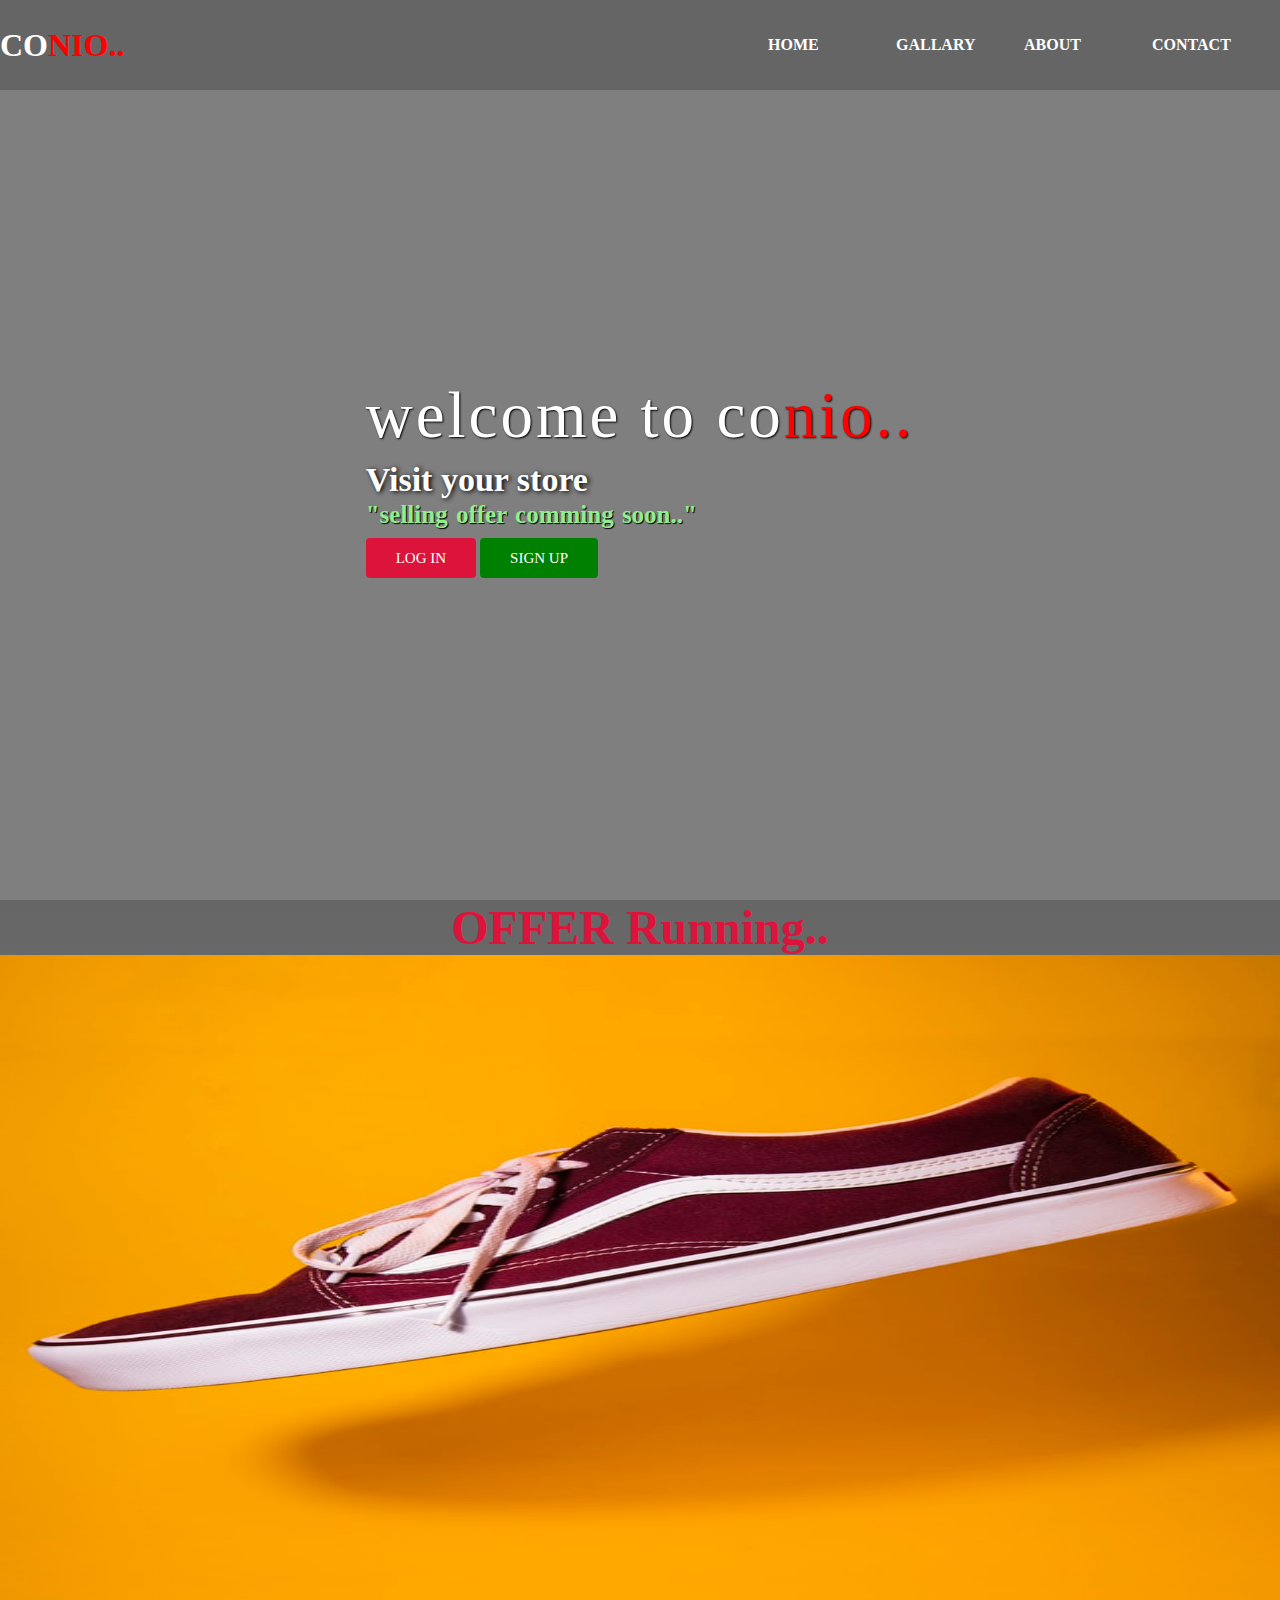
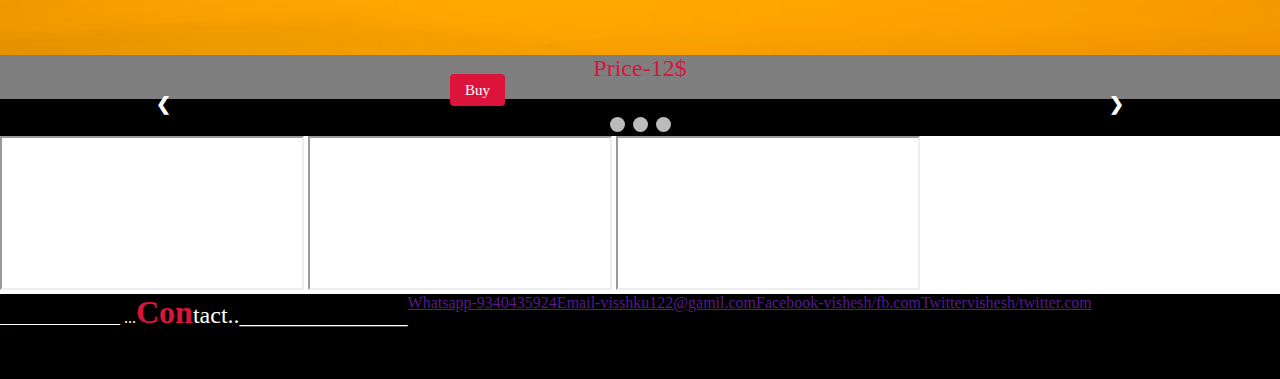
==== index.html @ 63cb94e8 "Update index.html" ====
<link href="shoes.css" type="text/css" rel="stylesheet">
<script src="shoes.js" type="text/javascript"></script>
<title> vishesh</title>
<!DOCTYPE html>
<html lang="en">
<head>

</head>
<body>
    <header>
        <nav>
            <div class="logo"><h1 class="logo" style="color: white;">co<span style="color: red;">nio..</span></h1></div>
            <div class="menu">
                <a href="./index.html">Home</a>
                <a href="./gallery.html">Gallary</a>
                <a href="./about.html">About</a>
                <a href="#">Contact</a>
            </div>
        </nav>
            <main>
                <section>
                    <h3>welcome to <span style="color: white;">co<span style="color: red;">nio..</span></span></h3>
                    <h1>Visit your store<span> </span> </h1>
                    <p>"selling offer comming soon.."</p>
                    <a href="./log.html" class="btn1">Log in</a>
                    <a href="./sign.html" class="btn2">Sign up</a>
                </section>
               
            </main>
    </header>
    <footer>
        <h2 id="heading" style="color: crimson; font-size: 3rem; text-align: center;">OFFER Running..</h2>
        <div class="mai">
            <img src="./img/shoes1.jpg">
            <p class="price" style="color: crimson; font-size: 1.5rem;text-align: center;">Price<span>-</span>12$</p>
                <www class="hw" style="margin-left: 450;">Buy</www>
                <p>  </p>

        </div>
        <!-- <iframe src="..//hh.html" class="frame1"> -->
            
        </iframe>
    </footer>
</body>
 <!-- Slideshow container -->
 <div class="org">
 <div class="slideshow-container">

    <!-- Full-width images with number and caption text -->
    <div class="mySlides fade">
      <div class="numbertext">1 / 3</div>
      <img src="./img/shoes5.jpg">
      <p class="price" style="color: crimson; font-size: 1.5rem;text-align: center;">Price<span>-</span>10$</p>
      <div class="text"><a href="#">Buy</a></div>
    </div>
  
    <div class="mySlides fade">
      <div class="numbertext">2 / 3</div>
      <img src="./img/shoes2.jpg">
      <p class="price" style="color: crimson; font-size: 1.5rem;text-align: center;">Price<span>-</span>10$</p>
      <div class="text"><a href="#">Buy</a></div>
    </div>
  
    <div class="mySlides fade">
      <div class="numbertext">3 / 3</div>
      <img src="./img/shoes3.jpg">
      <p class="price" style="color: crimson; font-size: 1.5rem;text-align: center;">Price<span>-</span>10$</p>
      <div class="text"><a href="#">Buy</a></div>
    </div>
  
    <!-- Next and previous buttons -->
    <a class="prev" onclick="plusSlides(-1)">&#10094;</a>
    <a class="next" onclick="plusSlides(1)">&#10095;</a>
  </div>
  <br>
  
  <!-- The dots/circles -->
  <div style="text-align:center">
    <span class="dot" onclick="currentSlide(1)"></span>
    <span class="dot" onclick="currentSlide(2)"></span>
    <span class="dot" onclick="currentSlide(3)"></span>
  </div>
 </div> 
 <div class="framwwork">
 <iframe src="" class="fr1">

 </iframe>
 <iframe src="" class="fr2">

 </iframe>
 <iframe src="" class="fr3">

 </iframe>
 
</div>
  <div class="hth">
<h style="color: white;"> _______________ ...<span style="color: crimson;font-size: 2rem;font-weight: bold;">Con</span><span style="font-size: 1.5rem;color: white;">tact..______________</span></h>
<a href="">Whatsapp-<span>9340435924</span></a>
<a href="">Email-<span>visshku122@gamil.com</span></a>
<a href="">Facebook-<span>vishesh/fb.com</span></a>
<a href="">Twitter<span>vishesh/twitter.com</span></a>
</div>
</html>
---- shoes.css ----
*{
    margin: 0; padding: 0; box-sizing: border-box;
}
header{
    width: 100%;
    height: 100vh;
    background-image: linear-gradient(rgba(0,0,0,0.5),rgba(0,0,0,0.5)), url("..//shoes6.jpg");                                                                 
    background-repeat: no-repeat;
    background-size: cover;
}
nav{
    width: 100%; height: 10vh;
    /* background: rgba(red, green, blue, alpha); */
    background: rgba(0,0,0,0.2);
    color: black;
    display: flex;
    justify-content: space-between;
    align-items: center;
    text-transform: uppercase;
}
.log{
    text-align: center;
    margin-left: 200px;
}
.menu{
    width: 40%;
    display: flex;
    justify-content: space-around;
}
.menu a{
    color: white;
    text-decoration: none;
    width: 25%;
    font-weight: bold;
}
.menu a:hover{
    color: red;

}
main{
    width: 100%;
    height: 85vh;
    display: flex;
    justify-content: center;
    align-items: center;
    color: white;
}
section{

}
section h3{
    font-size: 65px;
    font-weight: 200;
    letter-spacing: 3px;
    text-shadow: 1px 1px 2px black;

}
section h1{
    font-size: 34px;
    margin: 8px 0 2px 0;
    font-weight: 700;
    text-shadow: 2px 1px 5px black;
    
}
section p{
    margin-bottom: 20px;
    word-spacing: 2px;
    font-size: 25px;
    text-shadow: 1px 1px 1px black;
    color: lightgreen;
    font-weight: bold;
}
section a{
    padding: 12px 30px;
    outline: none;
    border-radius: 4px;
    text-transform: uppercase;
    font-size: 15px;
    font-weight: 500;
    text-decoration: 1px;
}
section .btn1{
    background: crimson;
    color: white;
}
section .btn1:hover{
    background: green;
    color: black;
}
section .btn2{
    background: green;
    color: white;
}
section .btn2:hover{
    background: crimson;
    color: black;
}
footer{
    background: linear-gradient(rgba(0,0,0,0.6),rgba(0,0,0,0.5)), url("..//pink.png"); 
    background-size: cover;
    margin-top: 0%;
}
/* .frame1{ */
    /* box-sizing: border-box;
    width: 40%;
    height: 30%;
} */
img{
    border: 1rem;
    display: flex;
    height: 700;
    width: 100%;
    margin-right: 400;
 margin-top: 0.4rem black;

}
.hw{
    padding: 8px 15px;
    outline: none;
    border-radius: 4px;
    font-size: 15px;
    font-weight: 500;
    text-decoration: 1px;
    background: crimson;
    color: white;
    text-align: center;
    justify-content: center;
}
/* fssdf */

* {box-sizing:border-box}

/* Slideshow container */
.slideshow-container {
  max-width: 1000px;
  position: relative;
  margin: auto;
}

/* Hide the images by default */
.mySlides {
  display: none;
}

/* Next & previous buttons */
.prev, .next {
  cursor: pointer;
  position: absolute;
  top: 50%;
  width: auto;
  margin-top: -22px;
  padding: 16px;
  color: white;
  font-weight: bold;
  font-size: 18px;
  transition: 0.6s ease;
  border-radius: 0 3px 3px 0;
  user-select: none;
}

/* Position the "next button" to the right */
.next {
  right: 0;
  border-radius: 3px 0 0 3px;
}

/* On hover, add a black background color with a little bit see-through */
.prev:hover, .next:hover {
  background-color: rgba(0,0,0,0.8);
}

/* Caption text */
.text {
  color: black;
  font-size: 30px;
  /* padding: 8px 12px; */
  background: crimson;
  justify-content: space-around;
  bottom: 8px;
  width: 100%;
  text-align: center;
  outline: none;
  text-decoration: none;
  border-radius: 4px;
  text-transform: uppercase;
  font-weight: 500;
  text-decoration: 1px;
}

/* Number text (1/3 etc) */
.numbertext {
  color: #f2f2f2;
  font-size: 12px;
  padding: 8px 12px;
  position: absolute;
  top: 0;
}

/* The dots/bullets/indicators */
.dot {
  cursor: pointer;
  height: 15px;
  width: 15px;
  margin: 0 2px;
  background-color: #bbb;
  border-radius: 50%;
  display: inline-block;
  transition: background-color 0.6s ease;
}

.active, .dot:hover {
  background-color: #717171;
}

/* Fading animation */
.fade {
  -webkit-animation-name: fade;
  -webkit-animation-duration: 1.5s;
  animation-name: fade;
  animation-duration: 1.5s;
}

@-webkit-keyframes fade {
  from {opacity: .4}
  to {opacity: 1}
}

@keyframes fade {
  from {opacity: .4}
  to {opacity: 1}
}
.org{
    background: black;
    size: cover;
}
.hth{
  background: black;
  display: flex;
  padding-bottom: 3rem;
}
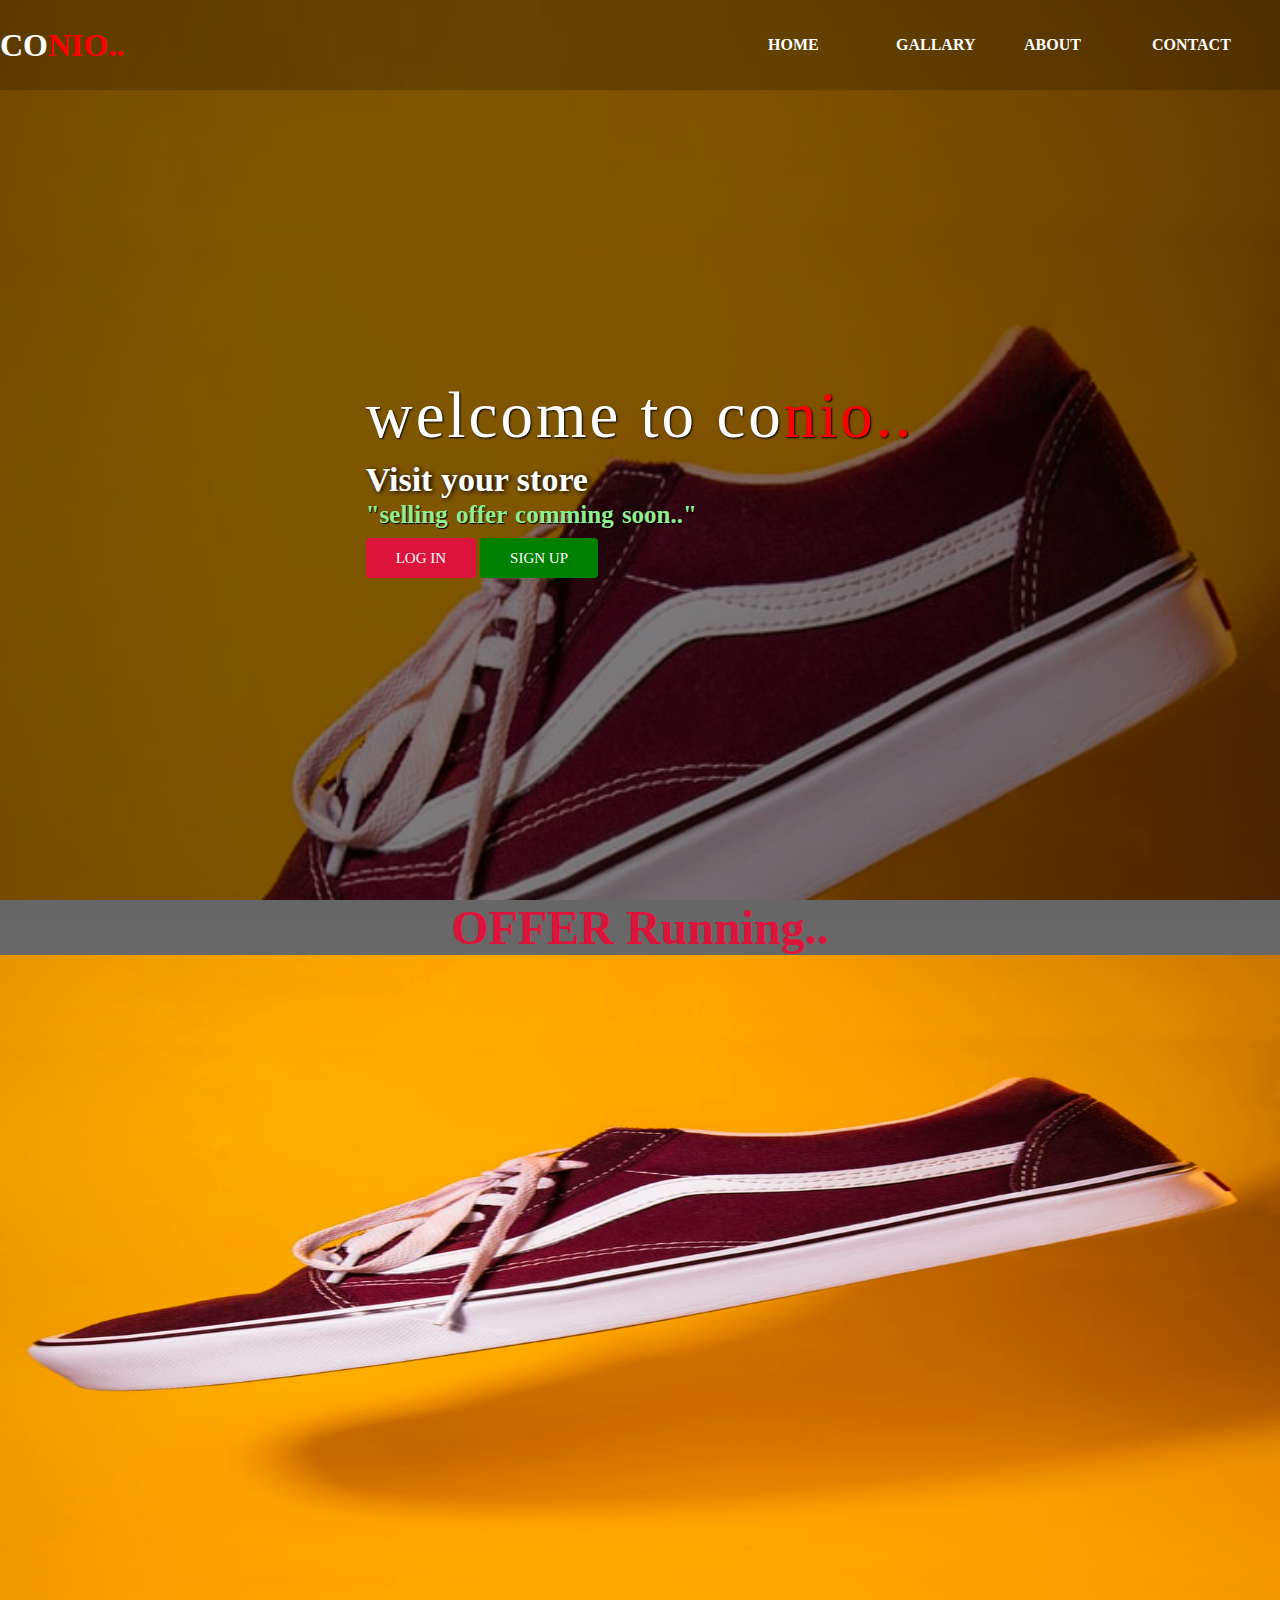
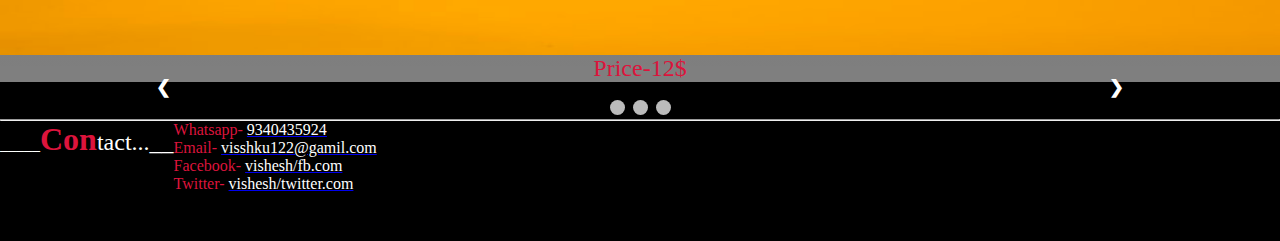
==== commit 6cc02038: "Update index.html" ====
--- a/index.html
+++ b/index.html
@@ -3,48 +3,52 @@
 <title> vishesh</title>
 <!DOCTYPE html>
 <html lang="en">
+
 <head>
 
 </head>
+
 <body>
-    <header>
-        <nav>
-            <div class="logo"><h1 class="logo" style="color: white;">co<span style="color: red;">nio..</span></h1></div>
-            <div class="menu">
-                <a href="./index.html">Home</a>
-                <a href="./gallery.html">Gallary</a>
-                <a href="./about.html">About</a>
-                <a href="#">Contact</a>
-            </div>
-        </nav>
-            <main>
-                <section>
-                    <h3>welcome to <span style="color: white;">co<span style="color: red;">nio..</span></span></h3>
-                    <h1>Visit your store<span> </span> </h1>
-                    <p>"selling offer comming soon.."</p>
-                    <a href="./log.html" class="btn1">Log in</a>
-                    <a href="./sign.html" class="btn2">Sign up</a>
-                </section>
-               
-            </main>
-    </header>
-    <footer>
-        <h2 id="heading" style="color: crimson; font-size: 3rem; text-align: center;">OFFER Running..</h2>
-        <div class="mai">
-            <img src="./img/shoes1.jpg">
-            <p class="price" style="color: crimson; font-size: 1.5rem;text-align: center;">Price<span>-</span>12$</p>
-                <www class="hw" style="margin-left: 450;">Buy</www>
-                <p>  </p>
+  <header>
+    <nav>
+      <div class="logo">
+        <h1 class="logo" style="color: white;">co<span style="color: red;">nio..</span></h1>
+      </div>
+      <div class="menu">
+        <a href="./index.html">Home</a>
+        <a href="./gallery.html">Gallary</a>
+        <a href="./about.html">About</a>
+        <a href="./contact.html">Contact</a>
+      </div>
+    </nav>
+    <main>
+      <section>
+        <h3>welcome to <span style="color: white;">co<span style="color: red;">nio..</span></span></h3>
+        <h1>Visit your store<span> </span> </h1>
+        <p>"selling offer comming soon.."</p>
+        <a href="./log.html" class="btn1">Log in</a>
+        <a href="./sign.html" class="btn2">Sign up</a>
+      </section>
 
-        </div>
-        <!-- <iframe src="..//hh.html" class="frame1"> -->
-            
-        </iframe>
-    </footer>
+    </main>
+  </header>
+  <footer>
+    <h2 id="heading" style="color: crimson; font-size: 3rem; text-align: center;">OFFER Running..</h2>
+    <div class="mai">
+      <img src="./img/shoes1.jpg">
+      <p class="price" style="color: crimson; font-size: 1.5rem;text-align: center;">Price<span>-</span>12$</p>
+      <!-- <www class="hw" style="margin-left: 450;">Buy</www> -->
+      <p> </p>
+
+    </div>
+    <!-- <iframe src="..//hh.html" class="frame1"> -->
+
+    </iframe>
+  </footer>
 </body>
- <!-- Slideshow container -->
- <div class="org">
- <div class="slideshow-container">
+<!-- Slideshow container -->
+<div class="org">
+  <div class="slideshow-container">
 
     <!-- Full-width images with number and caption text -->
     <div class="mySlides fade">
@@ -53,51 +57,58 @@
       <p class="price" style="color: crimson; font-size: 1.5rem;text-align: center;">Price<span>-</span>10$</p>
       <div class="text"><a href="#">Buy</a></div>
     </div>
-  
+
     <div class="mySlides fade">
       <div class="numbertext">2 / 3</div>
       <img src="./img/shoes2.jpg">
       <p class="price" style="color: crimson; font-size: 1.5rem;text-align: center;">Price<span>-</span>10$</p>
       <div class="text"><a href="#">Buy</a></div>
     </div>
-  
+
     <div class="mySlides fade">
       <div class="numbertext">3 / 3</div>
       <img src="./img/shoes3.jpg">
       <p class="price" style="color: crimson; font-size: 1.5rem;text-align: center;">Price<span>-</span>10$</p>
       <div class="text"><a href="#">Buy</a></div>
     </div>
-  
+
     <!-- Next and previous buttons -->
     <a class="prev" onclick="plusSlides(-1)">&#10094;</a>
     <a class="next" onclick="plusSlides(1)">&#10095;</a>
   </div>
   <br>
-  
+
   <!-- The dots/circles -->
   <div style="text-align:center">
     <span class="dot" onclick="currentSlide(1)"></span>
     <span class="dot" onclick="currentSlide(2)"></span>
     <span class="dot" onclick="currentSlide(3)"></span>
   </div>
- </div> 
- <div class="framwwork">
- <iframe src="" class="fr1">
+</div>
+<!-- <div class="framwwork">
+  <iframe src="" class="fr1">
 
- </iframe>
- <iframe src="" class="fr2">
+  </iframe>
+  <iframe src="" class="fr2">
 
- </iframe>
- <iframe src="" class="fr3">
+  </iframe>
+  <iframe src="" class="fr3">
 
- </iframe>
- 
+  </iframe> -->
+
 </div>
-  <div class="hth">
-<h style="color: white;"> _______________ ...<span style="color: crimson;font-size: 2rem;font-weight: bold;">Con</span><span style="font-size: 1.5rem;color: white;">tact..______________</span></h>
-<a href="">Whatsapp-<span>9340435924</span></a>
-<a href="">Email-<span>visshku122@gamil.com</span></a>
-<a href="">Facebook-<span>vishesh/fb.com</span></a>
-<a href="">Twitter<span>vishesh/twitter.com</span></a>
+<hr>
+<div class="hth">
+  <h style="color: white;">_____<span style="color: crimson;font-size: 2rem;font-weight: bold;">Con</span><span
+      style="font-size: 1.5rem;color: white;">tact...__</span></h>
+  <div class="hth2">
+    <p style="color: crimson;">Whatsapp- <a
+        href="https://api.whatsapp.com/send?phone=919340435924text=welcome%20to%20my%20what"><span
+          style="color: white;">9340435924</span></a>
+    <p style="color: crimson;">Email- <a href="https://mail.google.com/mail/?view=cm&fs=1&tf=1&to=&su=Your+Subject+here&body='+msgbody+'&ui=2&tf=1&pli=1"><span style="color: white;">visshku122@gamil.com</span></a></p>
+    <p style="color: crimson;">Facebook- <a href="https://www.facebook.com/"><span style="color: white;">vishesh/fb.com</span></a></p>
+    <p style="color: crimson;">Twitter- <a href="https://twitter.com/?lang=en"><span style="color: white;">vishesh/twitter.com</span></a></p>
+  </div>
 </div>
+
 </html>
--- a/shoes.css
+++ b/shoes.css
@@ -4,7 +4,7 @@
 header{
     width: 100%;
     height: 100vh;
-    background-image: linear-gradient(rgba(0,0,0,0.5),rgba(0,0,0,0.5)), url("..//shoes6.jpg");                                                                 
+    background-image: linear-gradient(rgba(0,0,0,0.5),rgba(0,0,0,0.5)), url("..//img/shoes1.jpg");                                                                 
     background-repeat: no-repeat;
     background-size: cover;
 }
@@ -237,4 +237,4 @@
   background: black;
   display: flex;
   padding-bottom: 3rem;
-}+}
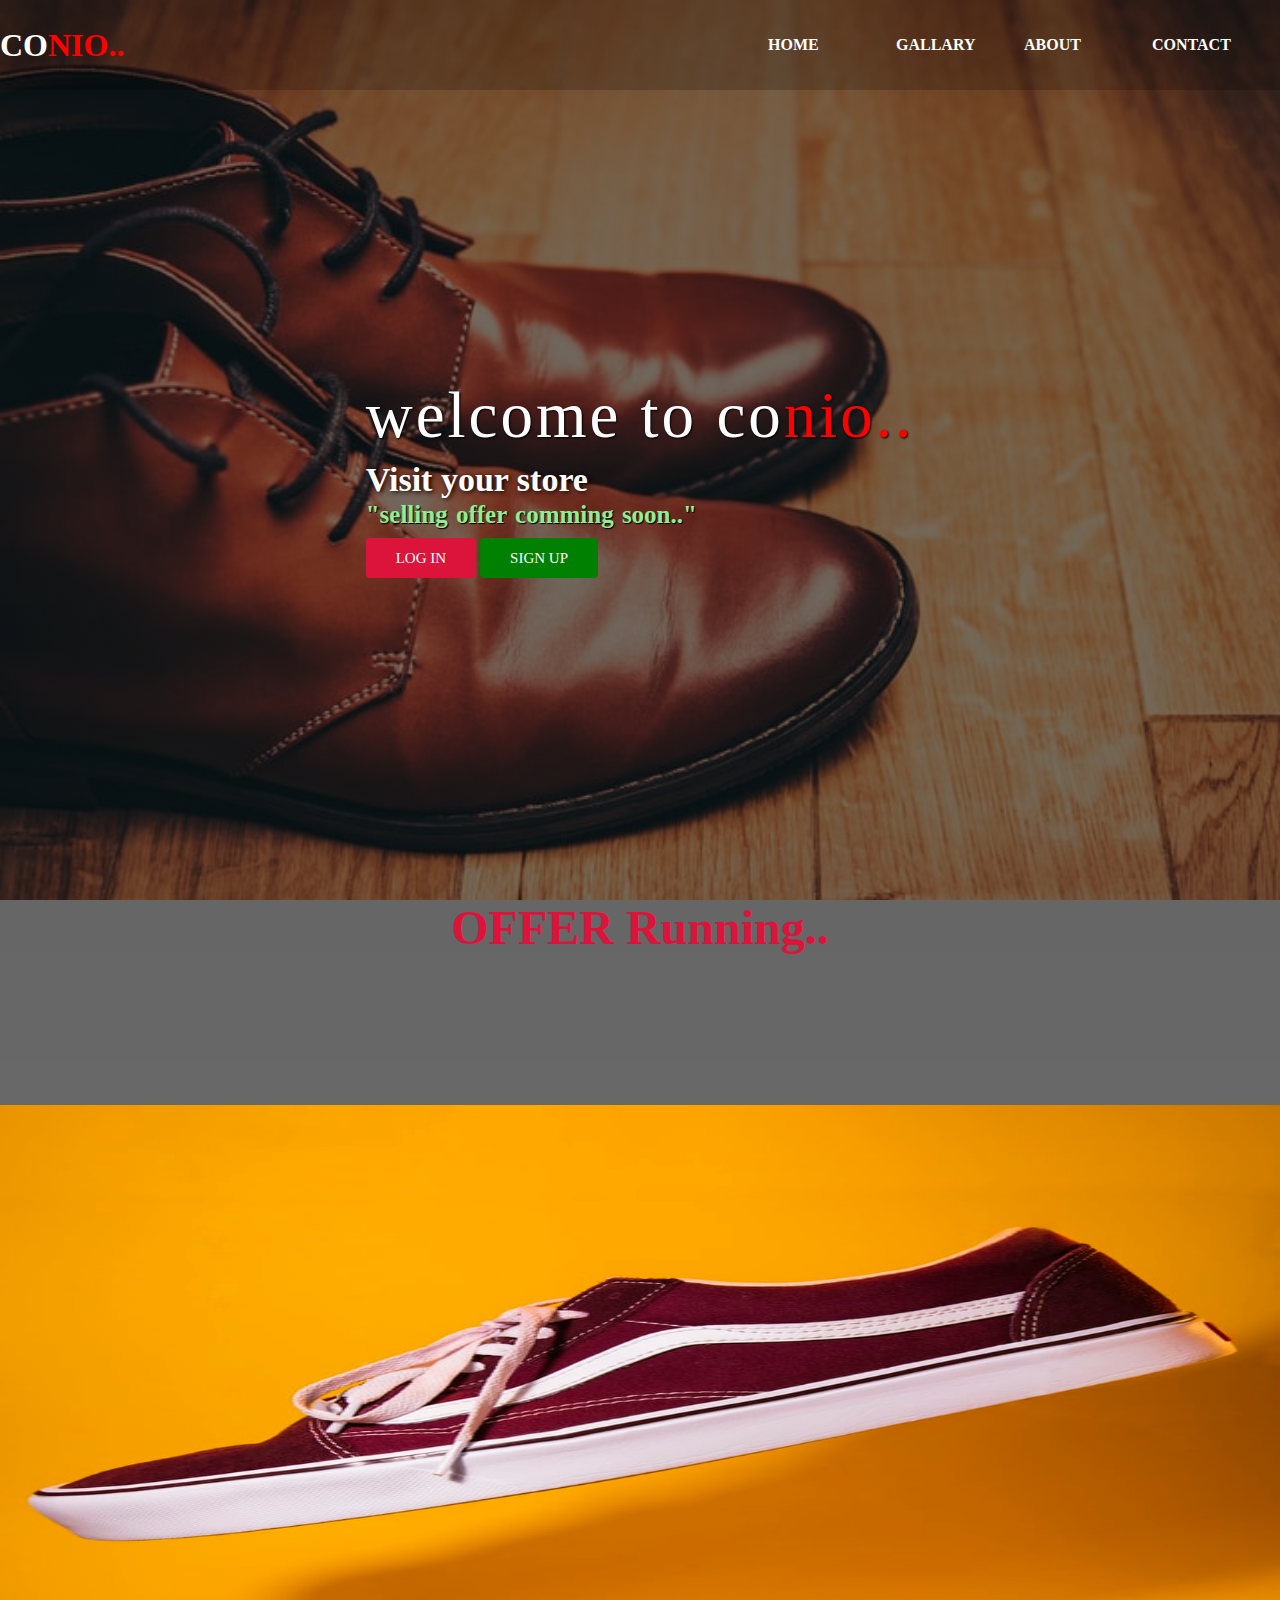
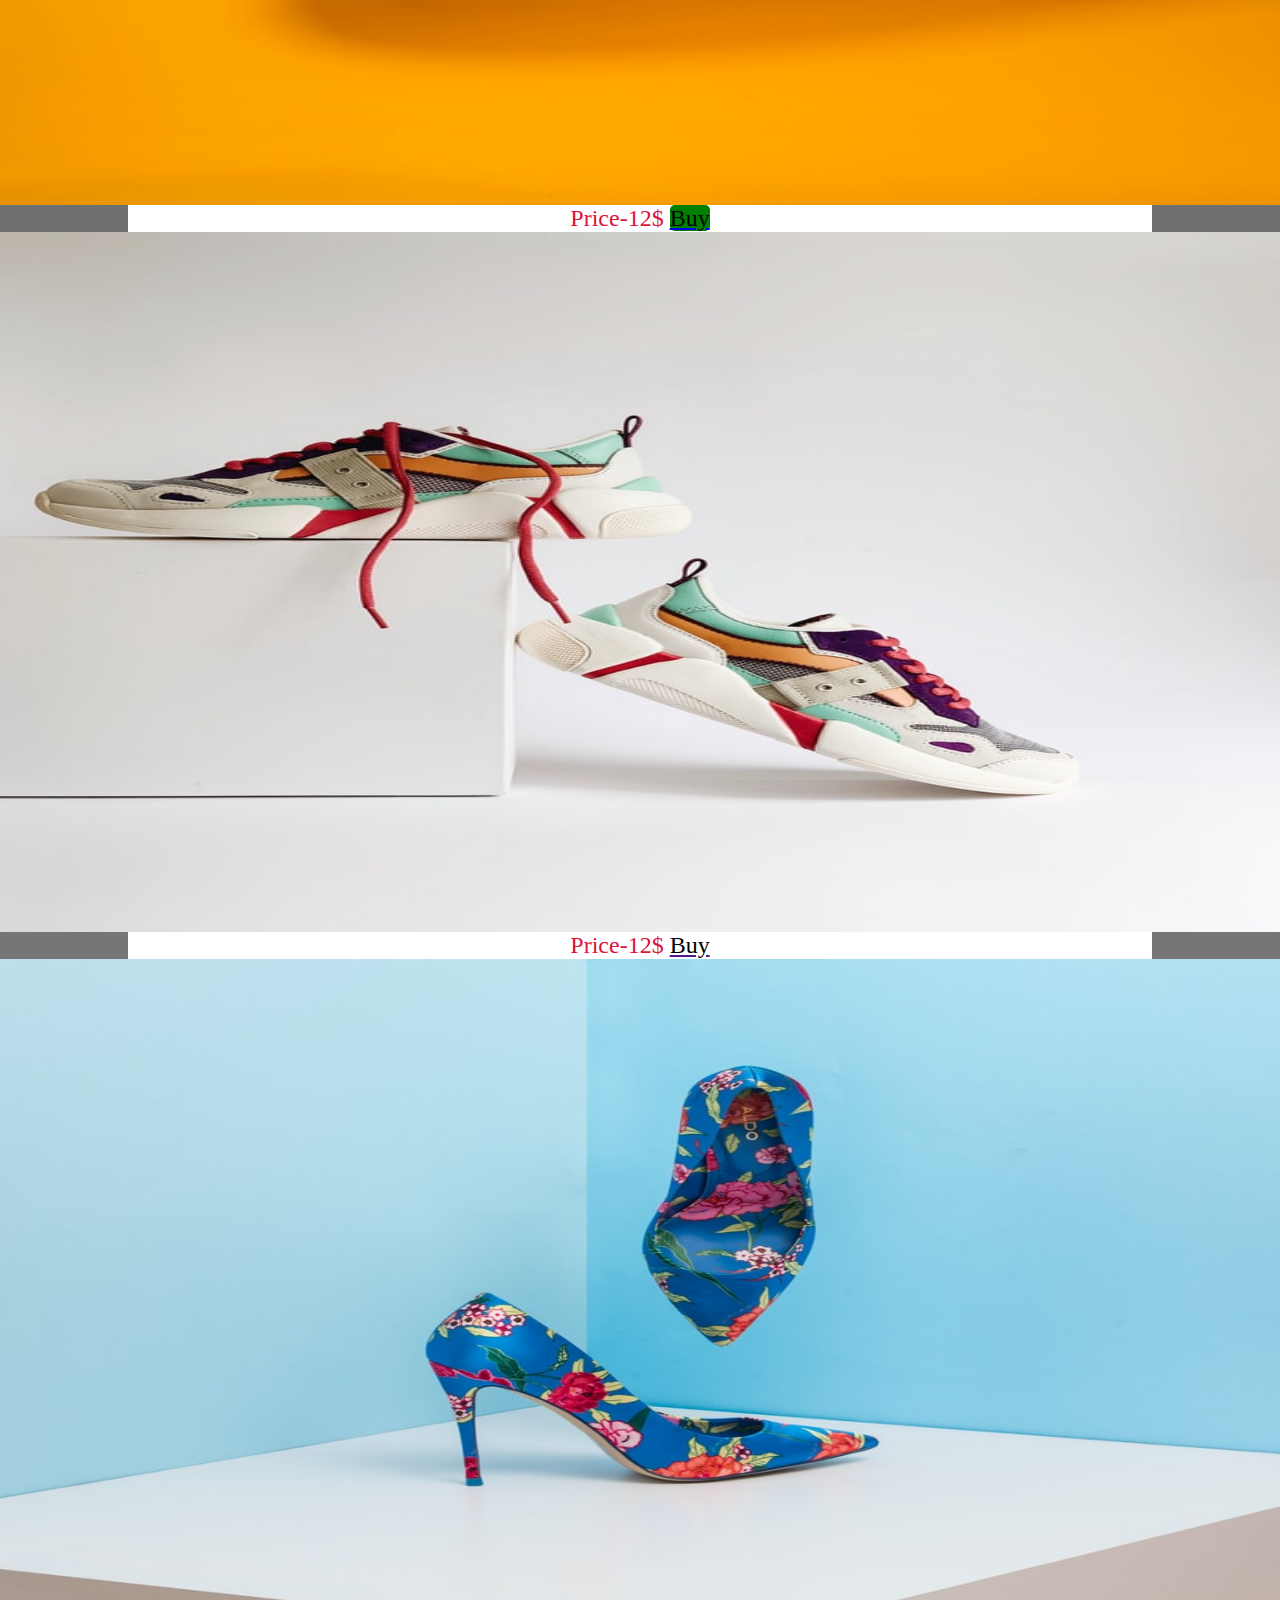
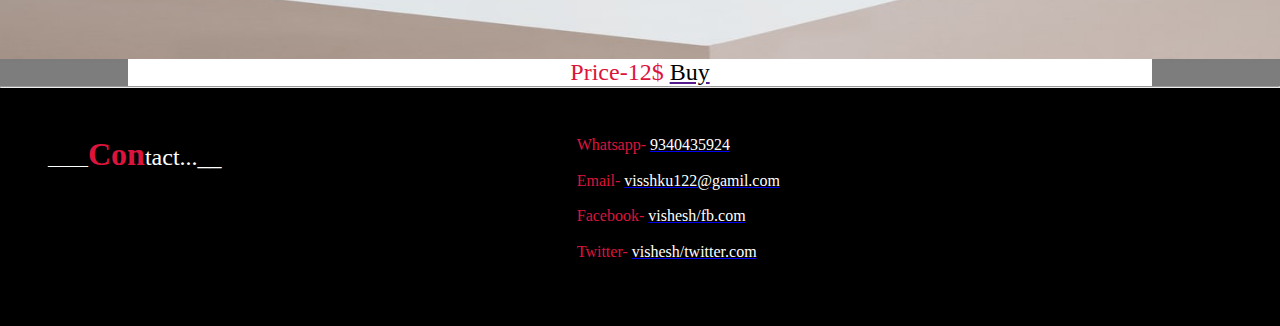
==== commit e4f55bdb: "Update index.html" ====
--- a/index.html
+++ b/index.html
@@ -32,26 +32,85 @@
 
     </main>
   </header>
+  <!--                 dsdsdsdffsfsffsds     -->
+
+  <!-- <div class="org">
+    <div class="slideshow-container" style="width: 100%;">
+   -->
+  <!-- Full-width images with number and caption text -->
+  <!-- <div class="mySlides fade1">
+        <div class="numbertext" style="width: 100%;">1 / 3</div>
+        <img src="./img/shoe8.jpg">
+        <p class="price" style="color: crimson; font-size: 1.5rem;text-align: center;">Price<span>-</span>10$</p>
+        <div class="text"><a href="#">Buy</a></div>
+      </div>
+  
+      <div class="mySlides fade1">
+        <div class="numbertext">2 / 3</div>
+        <img src="./img/shoes7.jpg">
+        <p class="price" style="color: crimson; font-size: 1.5rem;text-align: center;">Price<span>-</span>10$</p>
+        <div class="text"><a href="#">Buy</a></div>
+      </div>
+  
+      <div class="mySlides fade1">
+        <div class="numbertext">3 / 3</div>
+        <img src="./img/shoes9.jpg">
+        <p class="price" style="color: crimson; font-size: 1.5rem;text-align: center;">Price<span>-</span>10$</p>
+        <div class="text"><a href="#">Buy</a></div>
+      </div> -->
+
+  <!-- Next and previous buttons -->
+  <!-- <a class="prev" onclick="plusSlides(-1)">&#10094;</a>
+      <a class="next" onclick="plusSlides(1)">&#10095;</a>
+    </div>
+    <br> -->
+
+  <!-- The dots/circles -->
+  <!-- <div style="text-align:center">
+      <span class="dot1" onclick="currentSlide(1)"></span>
+      <span class="dot1" onclick="currentSlide(2)"></span>
+      <span class="dot1" onclick="currentSlide(3)"></span>
+    </div>
+  </div> -->
+  <!--              dfsfsdfsfsffsdfsdfsdfsdfsdfsd -->
   <footer>
     <h2 id="heading" style="color: crimson; font-size: 3rem; text-align: center;">OFFER Running..</h2>
+    <video muted autoplay>
+      <source src="./img//Purple.mp4"></video>
     <div class="mai">
       <img src="./img/shoes1.jpg">
-      <p class="price" style="color: crimson; font-size: 1.5rem;text-align: center;">Price<span>-</span>12$</p>
+      <p class="price" style="color: crimson; font-size: 1.5rem;text-align: center;background: white;margin-left: 10%;margin-right: 10%;">Price<span>-</span>12$ <a
+          href="#"><span style="color: black;background: green;border-radius: 0.3rem;">Buy</span></a></p>
+
+    </div>
+    <div class="mai">
+      <img src="./img/shoes2.jpg">
+      <p class="price" style="color: crimson; font-size: 1.5rem;text-align: center;background: white;margin-left: 10%;margin-right: 10%;">Price<span>-</span>12$ <a
+          href=""><span style="color: black;">Buy</span></a></p>
+
+    </div>
+    <div class="mai">
+      <img src="./img/shoes3.jpg">
+      <p class="price" style="color: crimson; font-size: 1.5rem;text-align: center;margin-left: 10%;margin-right: 10%;background: white;">
+        Price<span>-</span>12$ <a href=""><span style="color: black;border-radius: 0.3rem;text-decoration: none;">Buy</span></a></p>
+
+       
       <!-- <www class="hw" style="margin-left: 450;">Buy</www> -->
       <p> </p>
 
     </div>
+    
     <!-- <iframe src="..//hh.html" class="frame1"> -->
 
-    </iframe>
+    <!-- </iframe>
   </footer>
-</body>
+</body> -->
 <!-- Slideshow container -->
-<div class="org">
-  <div class="slideshow-container">
+<!-- <div class="org">
+  <div class="slideshow-container"> -->
 
     <!-- Full-width images with number and caption text -->
-    <div class="mySlides fade">
+    <!-- <div class="mySlides fade">
       <div class="numbertext">1 / 3</div>
       <img src="./img/shoes5.jpg">
       <p class="price" style="color: crimson; font-size: 1.5rem;text-align: center;">Price<span>-</span>10$</p>
@@ -73,19 +132,19 @@
     </div>
 
     <!-- Next and previous buttons -->
-    <a class="prev" onclick="plusSlides(-1)">&#10094;</a>
+    <!-- <a class="prev" onclick="plusSlides(-1)">&#10094;</a>
     <a class="next" onclick="plusSlides(1)">&#10095;</a>
   </div>
   <br>
 
   <!-- The dots/circles -->
-  <div style="text-align:center">
+    <!-- <div style="text-align:center">
     <span class="dot" onclick="currentSlide(1)"></span>
     <span class="dot" onclick="currentSlide(2)"></span>
     <span class="dot" onclick="currentSlide(3)"></span>
   </div>
-</div>
-<!-- <div class="framwwork">
+</div> -->
+    <!-- <div class="framwwork">
   <iframe src="" class="fr1">
 
   </iframe>
@@ -96,19 +155,24 @@
 
   </iframe> -->
 
-</div>
-<hr>
-<div class="hth">
-  <h style="color: white;">_____<span style="color: crimson;font-size: 2rem;font-weight: bold;">Con</span><span
-      style="font-size: 1.5rem;color: white;">tact...__</span></h>
-  <div class="hth2">
-    <p style="color: crimson;">Whatsapp- <a
-        href="https://api.whatsapp.com/send?phone=919340435924text=welcome%20to%20my%20what"><span
-          style="color: white;">9340435924</span></a>
-    <p style="color: crimson;">Email- <a href="https://mail.google.com/mail/?view=cm&fs=1&tf=1&to=&su=Your+Subject+here&body='+msgbody+'&ui=2&tf=1&pli=1"><span style="color: white;">visshku122@gamil.com</span></a></p>
-    <p style="color: crimson;">Facebook- <a href="https://www.facebook.com/"><span style="color: white;">vishesh/fb.com</span></a></p>
-    <p style="color: crimson;">Twitter- <a href="https://twitter.com/?lang=en"><span style="color: white;">vishesh/twitter.com</span></a></p>
   </div>
-</div>
+  <hr>
+  <div class="hth">
+    <h style="color: white;">_____<span style="color: crimson;font-size: 2rem;font-weight: bold;">Con</span><span
+        style="font-size: 1.5rem;color: white;">tact...__</span></h>
+    <div class="hth2">
+      <p style="color: crimson;">Whatsapp- <a
+          href="https://api.whatsapp.com/send?phone=919340435924text=welcome%20to%20my%20what"><span
+            style="color: white;">9340435924</span></a>
+      <p style="color: crimson;">Email- <a
+          href="https://mail.google.com/mail/?view=cm&fs=1&tf=1&to=&su=Your+Subject+here&body='+msgbody+'&ui=2&tf=1&pli=1"><span
+            style="color: white;">visshku122@gamil.com</span></a></p>
+      <p style="color: crimson;">Facebook- <a href="https://www.facebook.com/"><span
+            style="color: white;">vishesh/fb.com</span></a></p>
+      <p style="color: crimson;">Twitter- <a href="https://twitter.com/?lang=en"><span
+            style="color: white;">vishesh/twitter.com</span></a></p>
+    </div>
+    
+  </div>
 
 </html>
--- a/shoes.css
+++ b/shoes.css
@@ -4,7 +4,7 @@
 header{
     width: 100%;
     height: 100vh;
-    background-image: linear-gradient(rgba(0,0,0,0.5),rgba(0,0,0,0.5)), url("..//img/shoes1.jpg");                                                                 
+    background-image: linear-gradient(rgba(0,0,0,0.5),rgba(0,0,0,0.5)), url("./img/shoes6.jpg");                                                                 
     background-repeat: no-repeat;
     background-size: cover;
 }
@@ -96,7 +96,7 @@
     color: black;
 }
 footer{
-    background: linear-gradient(rgba(0,0,0,0.6),rgba(0,0,0,0.5)), url("..//pink.png"); 
+    background: linear-gradient(rgba(0,0,0,0.6),rgba(0,0,0,0.5)), url("..//img/pink.png"); 
     background-size: cover;
     margin-top: 0%;
 }
@@ -236,5 +236,12 @@
 .hth{
   background: black;
   display: flex;
-  padding-bottom: 3rem;
-}
+  padding: 3rem;
+}
+.hth2{
+  margin-left: 30%;
+}
+.hth2 p{
+  padding-bottom: 0.3rem;
+  margin-bottom: 0.8rem;
+}
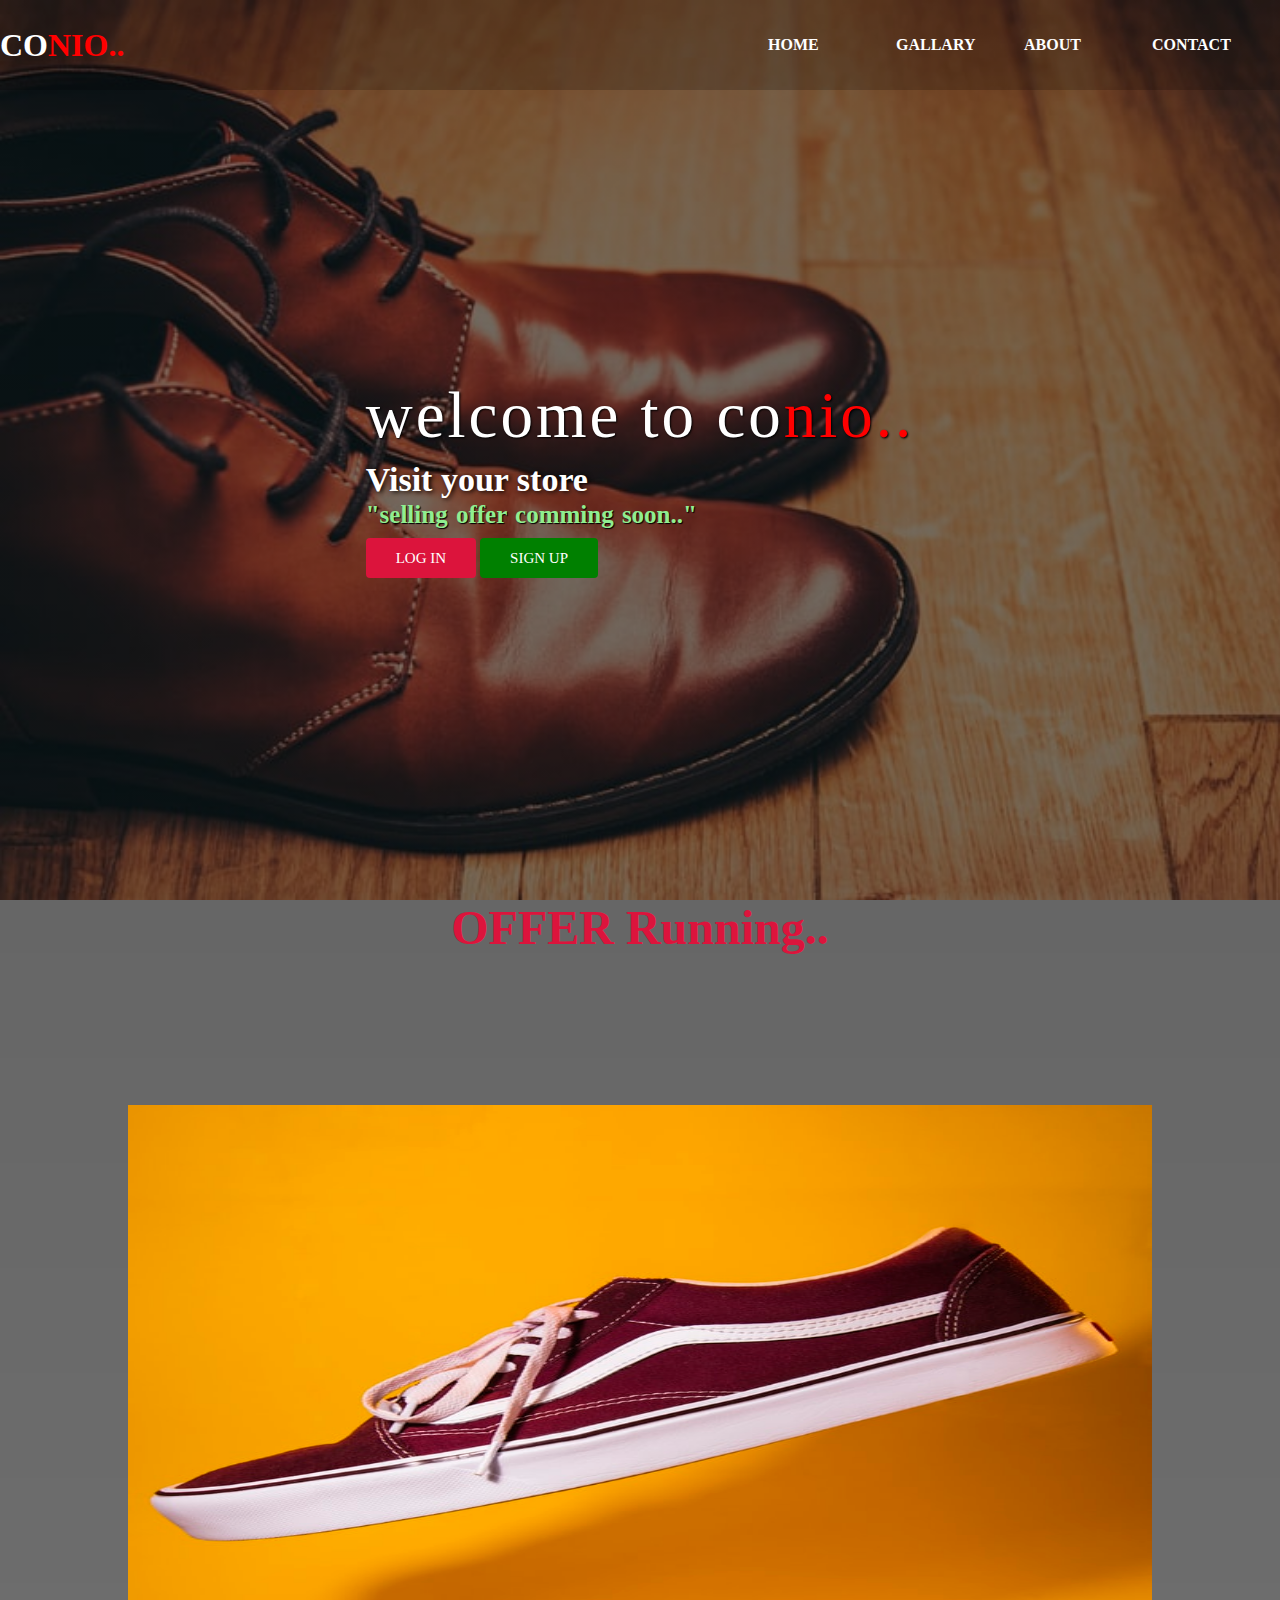
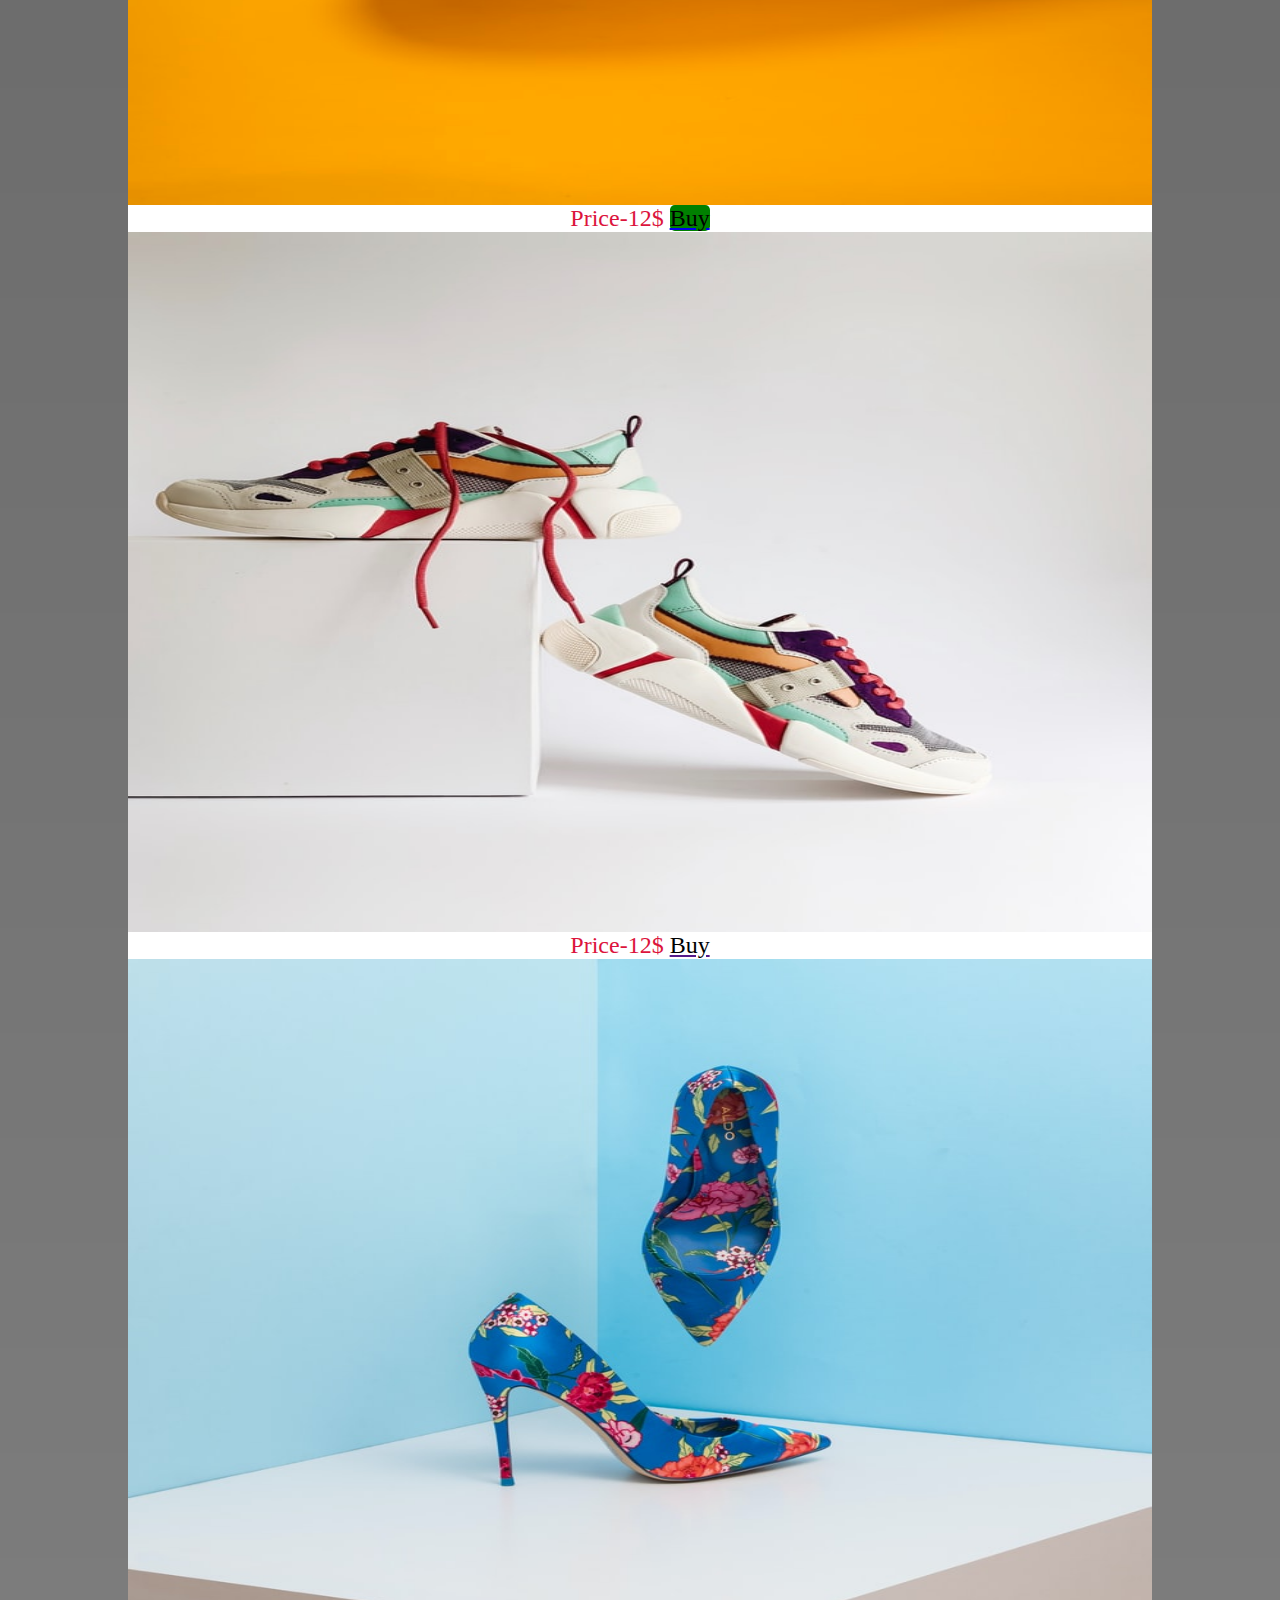
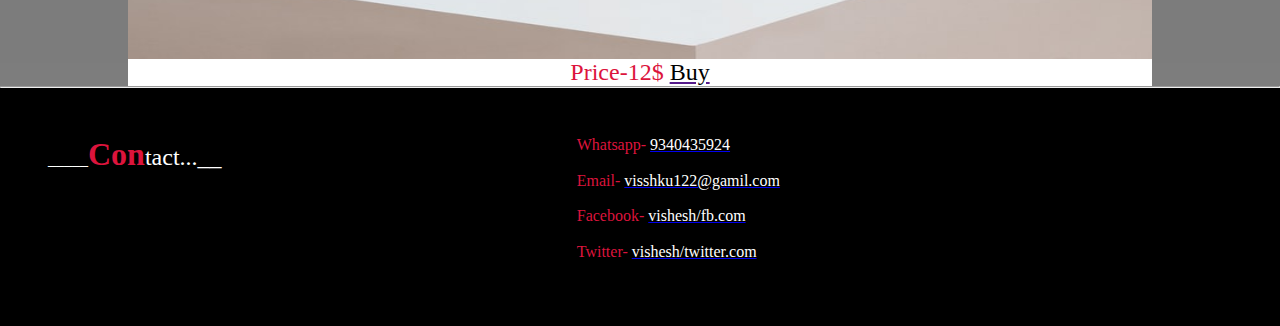
==== commit 049743d5: "Update index.html" ====
--- a/index.html
+++ b/index.html
@@ -75,7 +75,7 @@
   <!--              dfsfsdfsfsffsdfsdfsdfsdfsdfsd -->
   <footer>
     <h2 id="heading" style="color: crimson; font-size: 3rem; text-align: center;">OFFER Running..</h2>
-    <video muted autoplay>
+    <video muted autoplay repeated>
       <source src="./img//Purple.mp4"></video>
     <div class="mai">
       <img src="./img/shoes1.jpg">
--- a/shoes.css
+++ b/shoes.css
@@ -108,8 +108,9 @@
 img{
     border: 1rem;
     display: flex;
+    margin-left: 10%;
     height: 700;
-    width: 100%;
+    width: 80%;
     margin-right: 400;
  margin-top: 0.4rem black;
 
@@ -245,3 +246,14 @@
   padding-bottom: 0.3rem;
   margin-bottom: 0.8rem;
 }
+.mySlides fade img{
+  width: 100%;
+  margin-left: 2rem;
+  margin-right: 2rem;
+} 
+video{
+  width: 80% !important;
+  height: auto !important;
+  margin-left: 10%;
+
+}
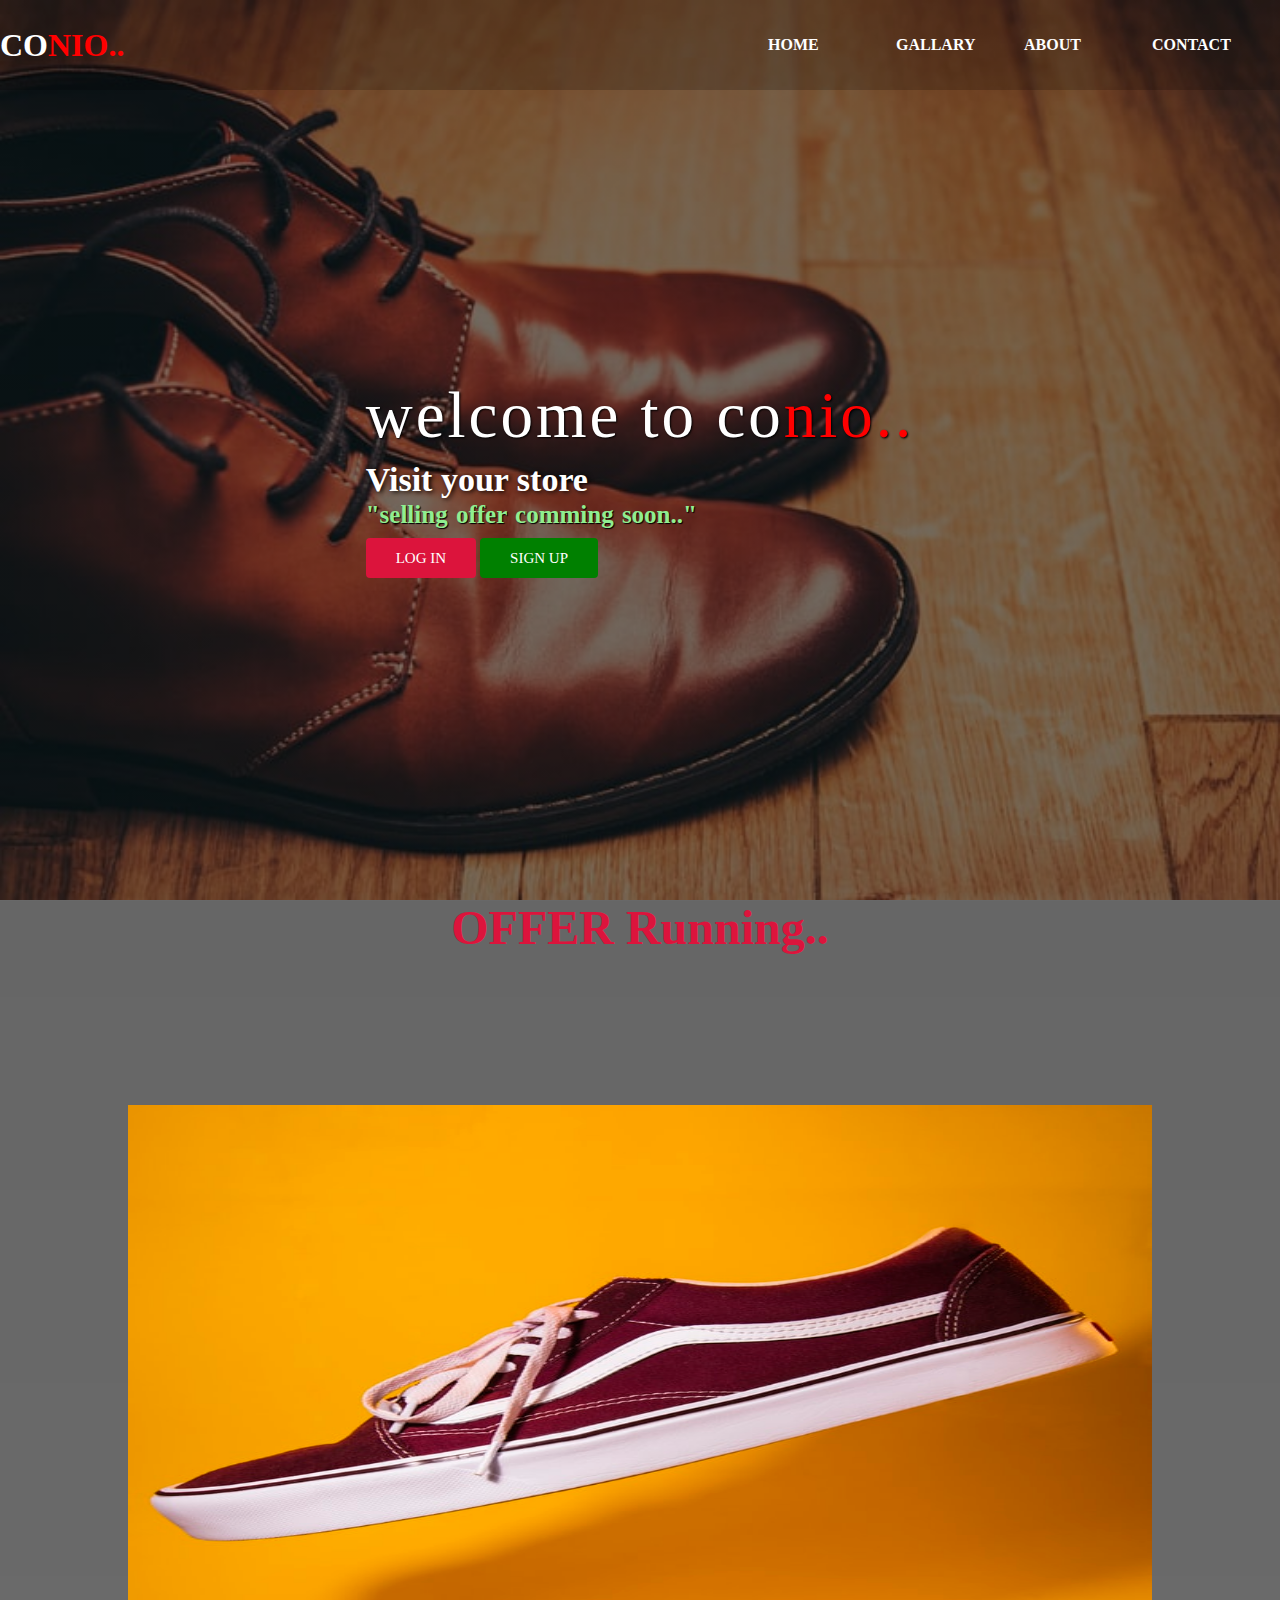
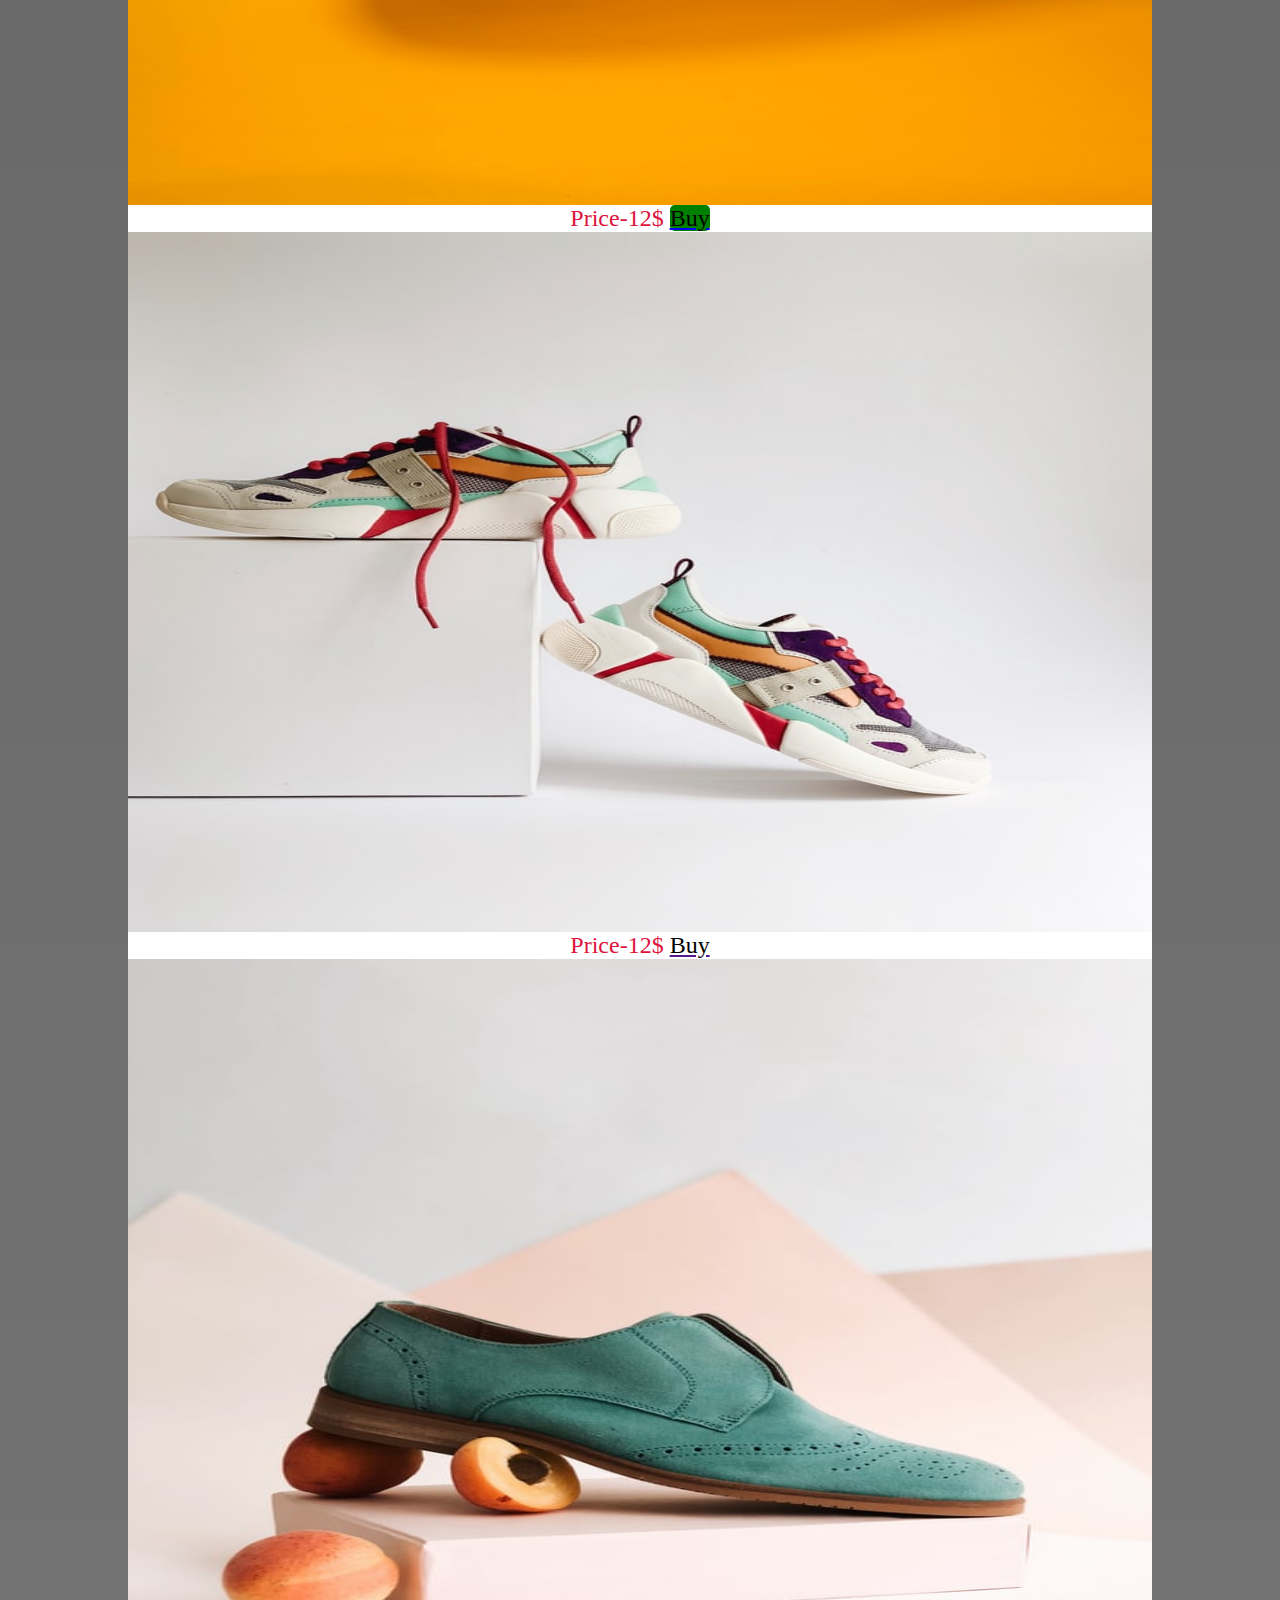
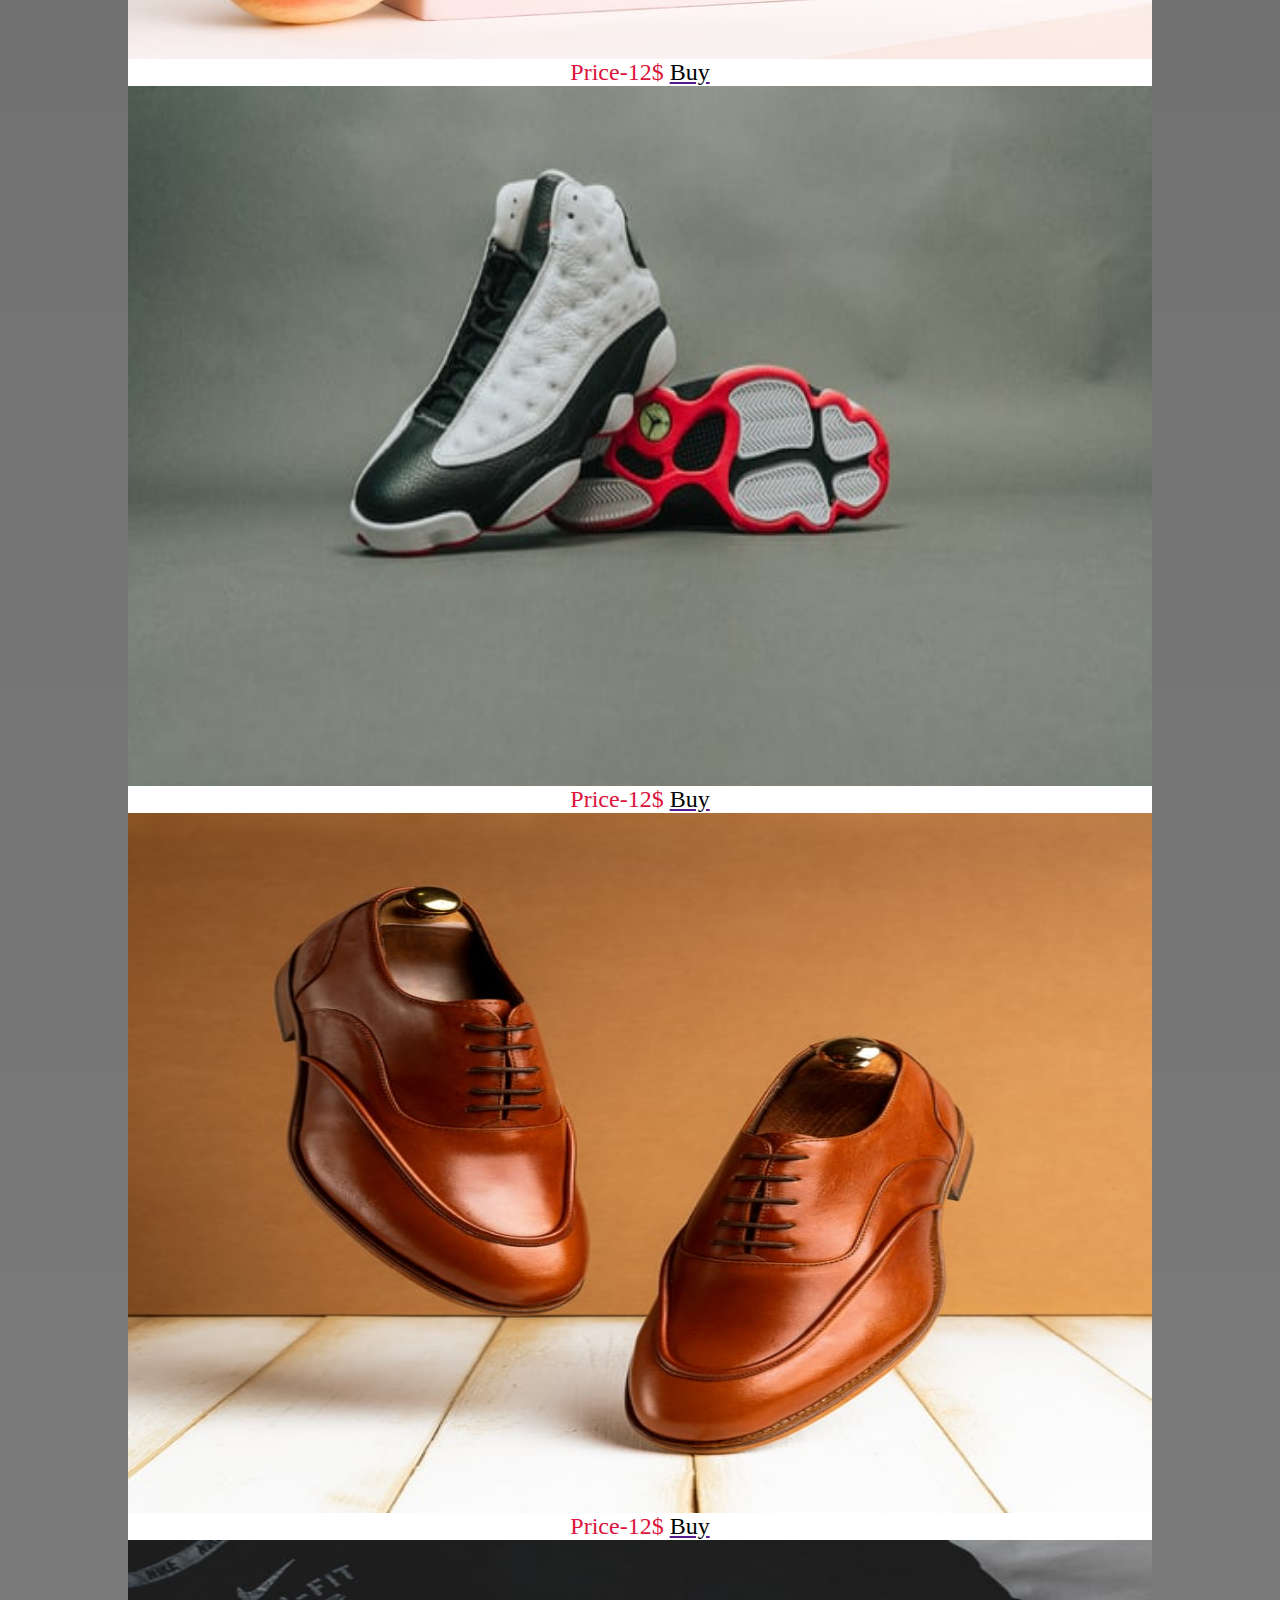
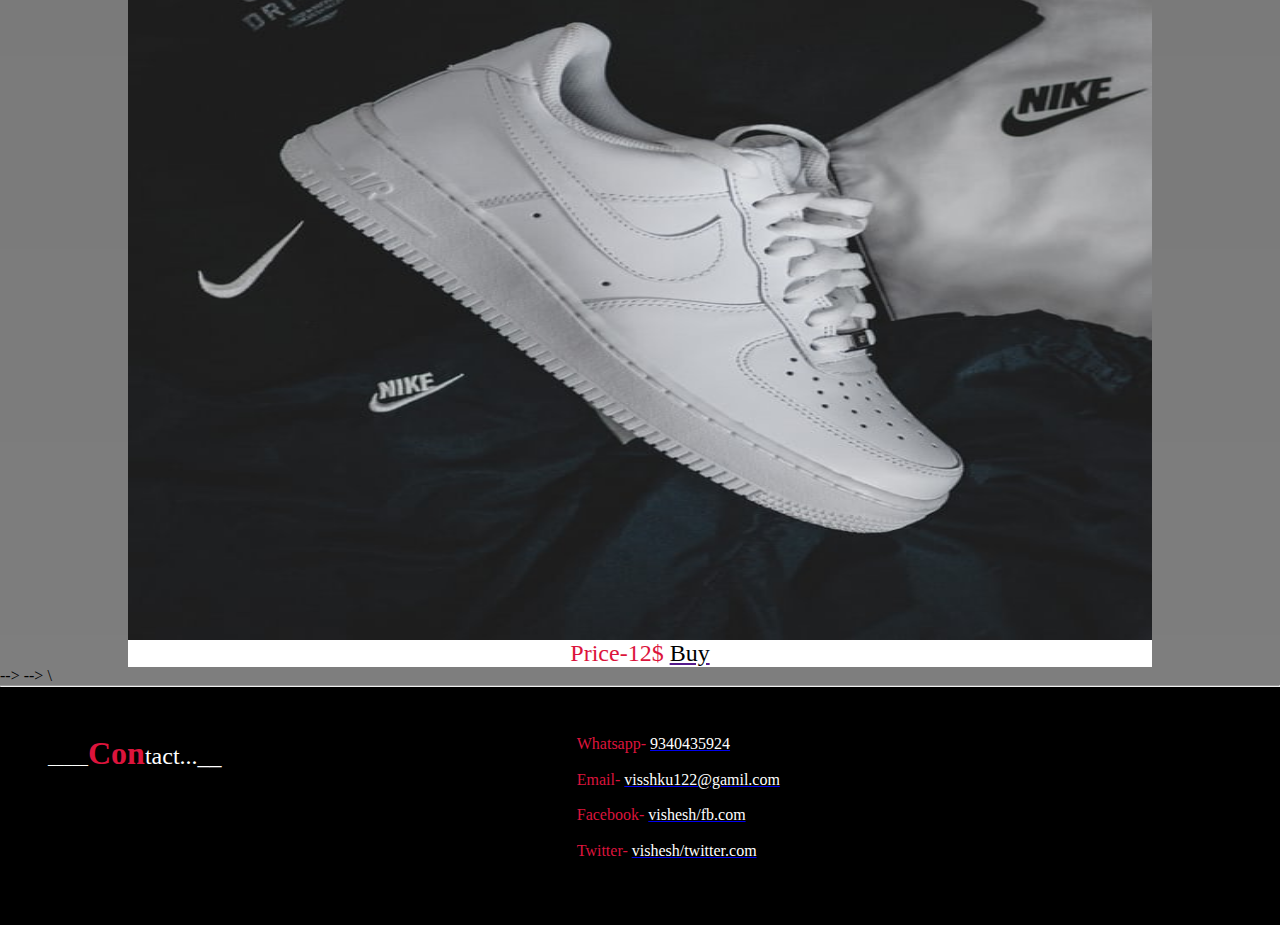
==== commit 33370ce4: "Update index.html" ====
--- a/index.html
+++ b/index.html
@@ -11,16 +11,20 @@
 <body>
   <header>
     <nav>
+   
       <div class="logo">
         <h1 class="logo" style="color: white;">co<span style="color: red;">nio..</span></h1>
       </div>
+ 
       <div class="menu">
         <a href="./index.html">Home</a>
         <a href="./gallery.html">Gallary</a>
         <a href="./about.html">About</a>
         <a href="./contact.html">Contact</a>
       </div>
+     
     </nav>
+  
     <main>
       <section>
         <h3>welcome to <span style="color: white;">co<span style="color: red;">nio..</span></span></h3>
@@ -31,120 +35,105 @@
       </section>
 
     </main>
-  </header>
-  <!--                 dsdsdsdffsfsffsds     -->
+  </header>   
 
-  <!-- <div class="org">
-    <div class="slideshow-container" style="width: 100%;">
-   -->
-  <!-- Full-width images with number and caption text -->
-  <!-- <div class="mySlides fade1">
-        <div class="numbertext" style="width: 100%;">1 / 3</div>
-        <img src="./img/shoe8.jpg">
-        <p class="price" style="color: crimson; font-size: 1.5rem;text-align: center;">Price<span>-</span>10$</p>
-        <div class="text"><a href="#">Buy</a></div>
-      </div>
-  
-      <div class="mySlides fade1">
-        <div class="numbertext">2 / 3</div>
-        <img src="./img/shoes7.jpg">
-        <p class="price" style="color: crimson; font-size: 1.5rem;text-align: center;">Price<span>-</span>10$</p>
-        <div class="text"><a href="#">Buy</a></div>
-      </div>
-  
-      <div class="mySlides fade1">
-        <div class="numbertext">3 / 3</div>
-        <img src="./img/shoes9.jpg">
-        <p class="price" style="color: crimson; font-size: 1.5rem;text-align: center;">Price<span>-</span>10$</p>
-        <div class="text"><a href="#">Buy</a></div>
-      </div> -->
-
-  <!-- Next and previous buttons -->
-  <!-- <a class="prev" onclick="plusSlides(-1)">&#10094;</a>
-      <a class="next" onclick="plusSlides(1)">&#10095;</a>
-    </div>
-    <br> -->
-
-  <!-- The dots/circles -->
-  <!-- <div style="text-align:center">
-      <span class="dot1" onclick="currentSlide(1)"></span>
-      <span class="dot1" onclick="currentSlide(2)"></span>
-      <span class="dot1" onclick="currentSlide(3)"></span>
-    </div>
-  </div> -->
-  <!--              dfsfsdfsfsffsdfsdfsdfsdfsdfsd -->
   <footer>
     <h2 id="heading" style="color: crimson; font-size: 3rem; text-align: center;">OFFER Running..</h2>
-    <video muted autoplay repeated>
-      <source src="./img//Purple.mp4"></video>
+    <video muted autoplay repeted>
+      <source src="./img//Purple.mp4">
+    </video>
     <div class="mai">
       <img src="./img/shoes1.jpg">
-      <p class="price" style="color: crimson; font-size: 1.5rem;text-align: center;background: white;margin-left: 10%;margin-right: 10%;">Price<span>-</span>12$ <a
-          href="#"><span style="color: black;background: green;border-radius: 0.3rem;">Buy</span></a></p>
+      <p class="price"
+        style="color: crimson; font-size: 1.5rem;text-align: center;background: white;margin-left: 10%;margin-right: 10%;">
+        Price<span>-</span>12$ <a href="#"><span
+            style="color: black;background: green;border-radius: 0.3rem;">Buy</span></a></p>
 
     </div>
     <div class="mai">
       <img src="./img/shoes2.jpg">
-      <p class="price" style="color: crimson; font-size: 1.5rem;text-align: center;background: white;margin-left: 10%;margin-right: 10%;">Price<span>-</span>12$ <a
-          href=""><span style="color: black;">Buy</span></a></p>
+      <p class="price"
+        style="color: crimson; font-size: 1.5rem;text-align: center;background: white;margin-left: 10%;margin-right: 10%;">
+        Price<span>-</span>12$ <a href=""><span style="color: black;">Buy</span></a></p>
 
     </div>
     <div class="mai">
-      <img src="./img/shoes3.jpg">
-      <p class="price" style="color: crimson; font-size: 1.5rem;text-align: center;margin-left: 10%;margin-right: 10%;background: white;">
-        Price<span>-</span>12$ <a href=""><span style="color: black;border-radius: 0.3rem;text-decoration: none;">Buy</span></a></p>
+      <img src="./img/shoes15.jfif">
+      <p class="price"
+        style="color: crimson; font-size: 1.5rem;text-align: center;margin-left: 10%;margin-right: 10%;background: white;">
+        Price<span>-</span>12$ <a href=""><span
+            style="color: black;border-radius: 0.3rem;text-decoration: none;">Buy</span></a></p>
 
-       
-      <!-- <www class="hw" style="margin-left: 450;">Buy</www> -->
-      <p> </p>
+      <div class="mai">
+        <img src="./img/shoes16.jfif">
+        <p class="price"
+          style="color: crimson; font-size: 1.5rem;text-align: center;margin-left: 10%;margin-right: 10%;background: white;">
+          Price<span>-</span>12$ <a href=""><span
+              style="color: black;border-radius: 0.3rem;text-decoration: none;">Buy</span></a></p>
 
-    </div>
-    
-    <!-- <iframe src="..//hh.html" class="frame1"> -->
+              <div class="mai">
+                <img src="./img/shoes17.jfif">
+                <p class="price" style="color: crimson; font-size: 1.5rem;text-align: center;margin-left: 10%;margin-right: 10%;background: white;">
+                  Price<span>-</span>12$ <a href=""><span style="color: black;border-radius: 0.3rem;text-decoration: none;">Buy</span></a></p>
 
-    <!-- </iframe>
-  </footer>
-</body> -->
-<!-- Slideshow container -->
-<!-- <div class="org">
-  <div class="slideshow-container"> -->
+                  <div class="mai">
+                    <img src="./img/shoes18.jfif">
+                    <p class="price" style="color: crimson; font-size: 1.5rem;text-align: center;margin-left: 10%;margin-right: 10%;background: white;">
+                      Price<span>-</span>12$ <a href=""><span style="color: black;border-radius: 0.3rem;text-decoration: none;">Buy</span></a></p>
+     
 
-    <!-- Full-width images with number and caption text -->
-    <!-- <div class="mySlides fade">
+
+      </div>
+
+      <!-- <iframe src="..//hh.html" class="frame1"> --> -->
+
+      <!-- </iframe>
+  </footer> -->
+</body>
+       <!-- Slideshow container  -->
+       <!-- <div class="org">
+  <div class="slideshow-container">  -->
+
+      <!-- Full-width images with number and caption text -->
+       <!-- <div class="mySlides fade">
       <div class="numbertext">1 / 3</div>
-      <img src="./img/shoes5.jpg">
+      <img src="./img/shoes5.jpg" style="width: 100%;margin-right: 100%;align-items: center;">
       <p class="price" style="color: crimson; font-size: 1.5rem;text-align: center;">Price<span>-</span>10$</p>
       <div class="text"><a href="#">Buy</a></div>
     </div>
 
     <div class="mySlides fade">
       <div class="numbertext">2 / 3</div>
-      <img src="./img/shoes2.jpg">
+      <img src="./img/shoes2.jpg" style="width: 100%;align-items: center;">
       <p class="price" style="color: crimson; font-size: 1.5rem;text-align: center;">Price<span>-</span>10$</p>
       <div class="text"><a href="#">Buy</a></div>
     </div>
 
     <div class="mySlides fade">
       <div class="numbertext">3 / 3</div>
-      <img src="./img/shoes3.jpg">
+      <img src="./img/shoes3.jpg" style="width: 100%; align-items: center;">
       <p class="price" style="color: crimson; font-size: 1.5rem;text-align: center;">Price<span>-</span>10$</p>
       <div class="text"><a href="#">Buy</a></div>
     </div>
 
-    <!-- Next and previous buttons -->
+    <!-- <-- Next and previous buttons -->
     <!-- <a class="prev" onclick="plusSlides(-1)">&#10094;</a>
     <a class="next" onclick="plusSlides(1)">&#10095;</a>
   </div>
-  <br>
+  <br> --> -->
 
-  <!-- The dots/circles -->
-    <!-- <div style="text-align:center">
-    <span class="dot" onclick="currentSlide(1)"></span>
-    <span class="dot" onclick="currentSlide(2)"></span>
-    <span class="dot" onclick="currentSlide(3)"></span>
+    <!-- <-- The dots/circles --> \
+
+      <!-- <div style="text-align:center">
+    <span class="dot" autoclick="currentSlide(1)"></span>
+    <span class="dot" autoclick="currentSlide(2)"></span>
+    <span class="dot" autoclick="currentSlide(3)"></span>
   </div>
 </div> -->
-    <!-- <div class="framwwork">
+
+<!-- jfssjfshf -->
+
+      <!-- <div class="framwwork">
   <iframe src="" class="fr1">
 
   </iframe>
@@ -155,24 +144,24 @@
 
   </iframe> -->
 
-  </div>
-  <hr>
-  <div class="hth">
-    <h style="color: white;">_____<span style="color: crimson;font-size: 2rem;font-weight: bold;">Con</span><span
-        style="font-size: 1.5rem;color: white;">tact...__</span></h>
-    <div class="hth2">
-      <p style="color: crimson;">Whatsapp- <a
-          href="https://api.whatsapp.com/send?phone=919340435924text=welcome%20to%20my%20what"><span
-            style="color: white;">9340435924</span></a>
-      <p style="color: crimson;">Email- <a
-          href="https://mail.google.com/mail/?view=cm&fs=1&tf=1&to=&su=Your+Subject+here&body='+msgbody+'&ui=2&tf=1&pli=1"><span
-            style="color: white;">visshku122@gamil.com</span></a></p>
-      <p style="color: crimson;">Facebook- <a href="https://www.facebook.com/"><span
-            style="color: white;">vishesh/fb.com</span></a></p>
-      <p style="color: crimson;">Twitter- <a href="https://twitter.com/?lang=en"><span
-            style="color: white;">vishesh/twitter.com</span></a></p>
     </div>
-    
-  </div>
+    <hr>
+    <div class="hth">
+      <h style="color: white;">_____<span style="color: crimson;font-size: 2rem;font-weight: bold;">Con</span><span
+          style="font-size: 1.5rem;color: white;">tact...__</span></h>
+      <div class="hth2">
+        <p style="color: crimson;">Whatsapp- <a
+            href="https://api.whatsapp.com/send?phone=919340435924text=welcome%20to%20my%20what"><span
+              style="color: white;">9340435924</span></a>
+        <p style="color: crimson;">Email- <a
+            href="https://mail.google.com/mail/?view=cm&fs=1&tf=1&to=&su=Your+Subject+here&body='+msgbody+'&ui=2&tf=1&pli=1"><span
+              style="color: white;">visshku122@gamil.com</span></a></p>
+        <p style="color: crimson;">Facebook- <a href="https://www.facebook.com/"><span
+              style="color: white;">vishesh/fb.com</span></a></p>
+        <p style="color: crimson;">Twitter- <a href="https://twitter.com/?lang=en"><span
+              style="color: white;">vishesh/twitter.com</span></a></p>
+      </div>
+
+    </div>
 
 </html>
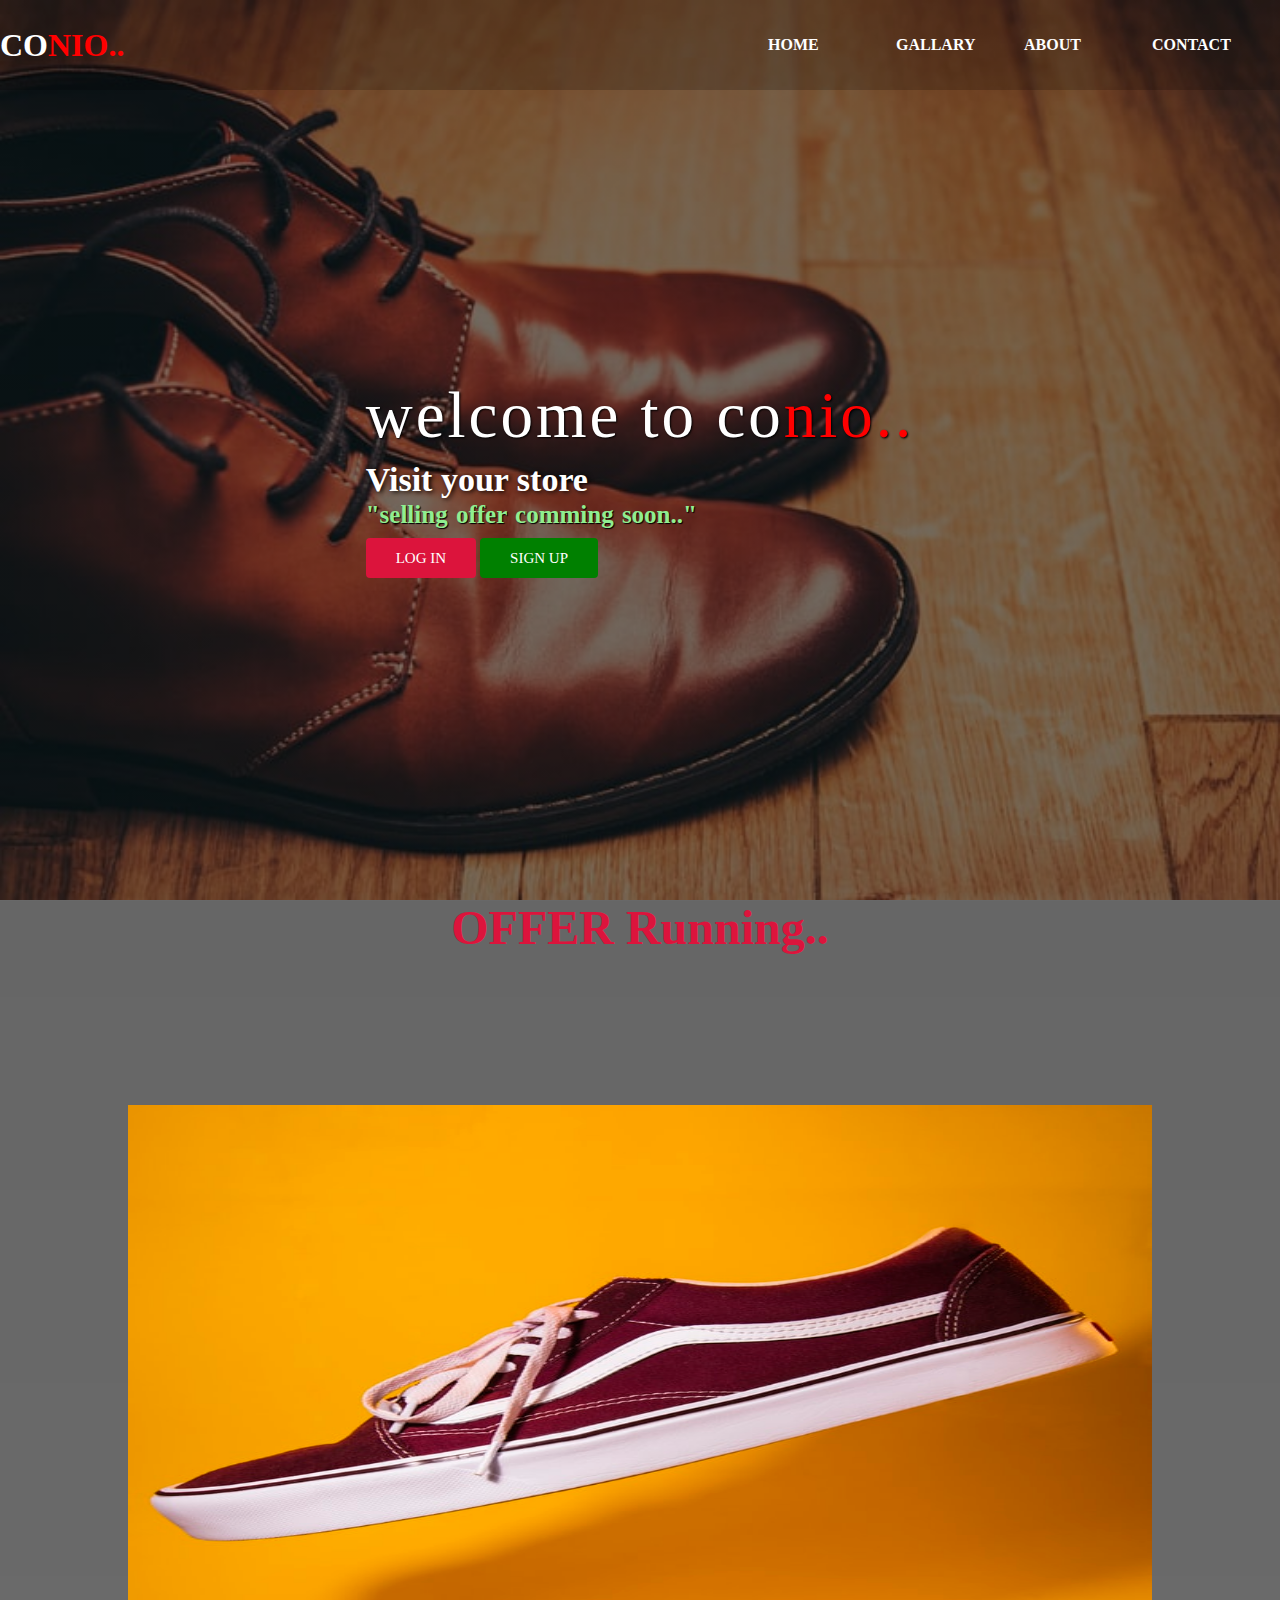
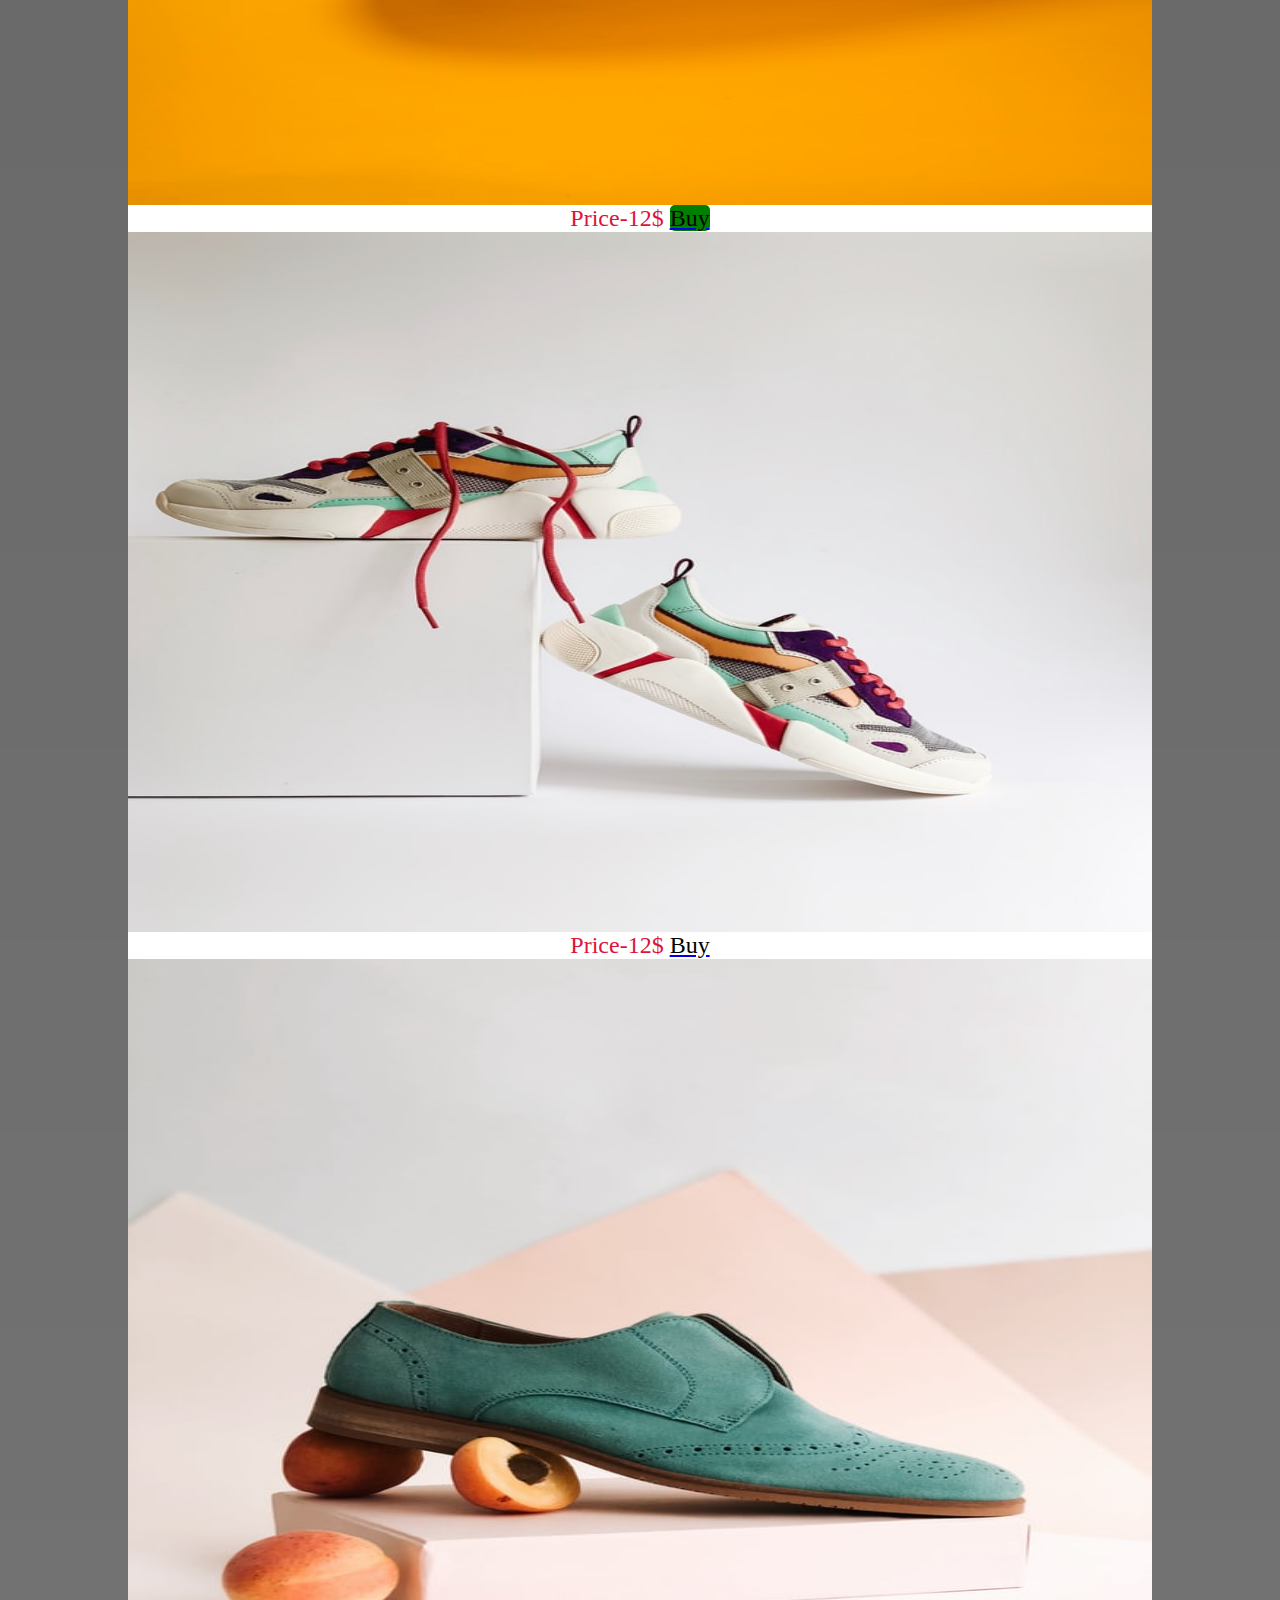
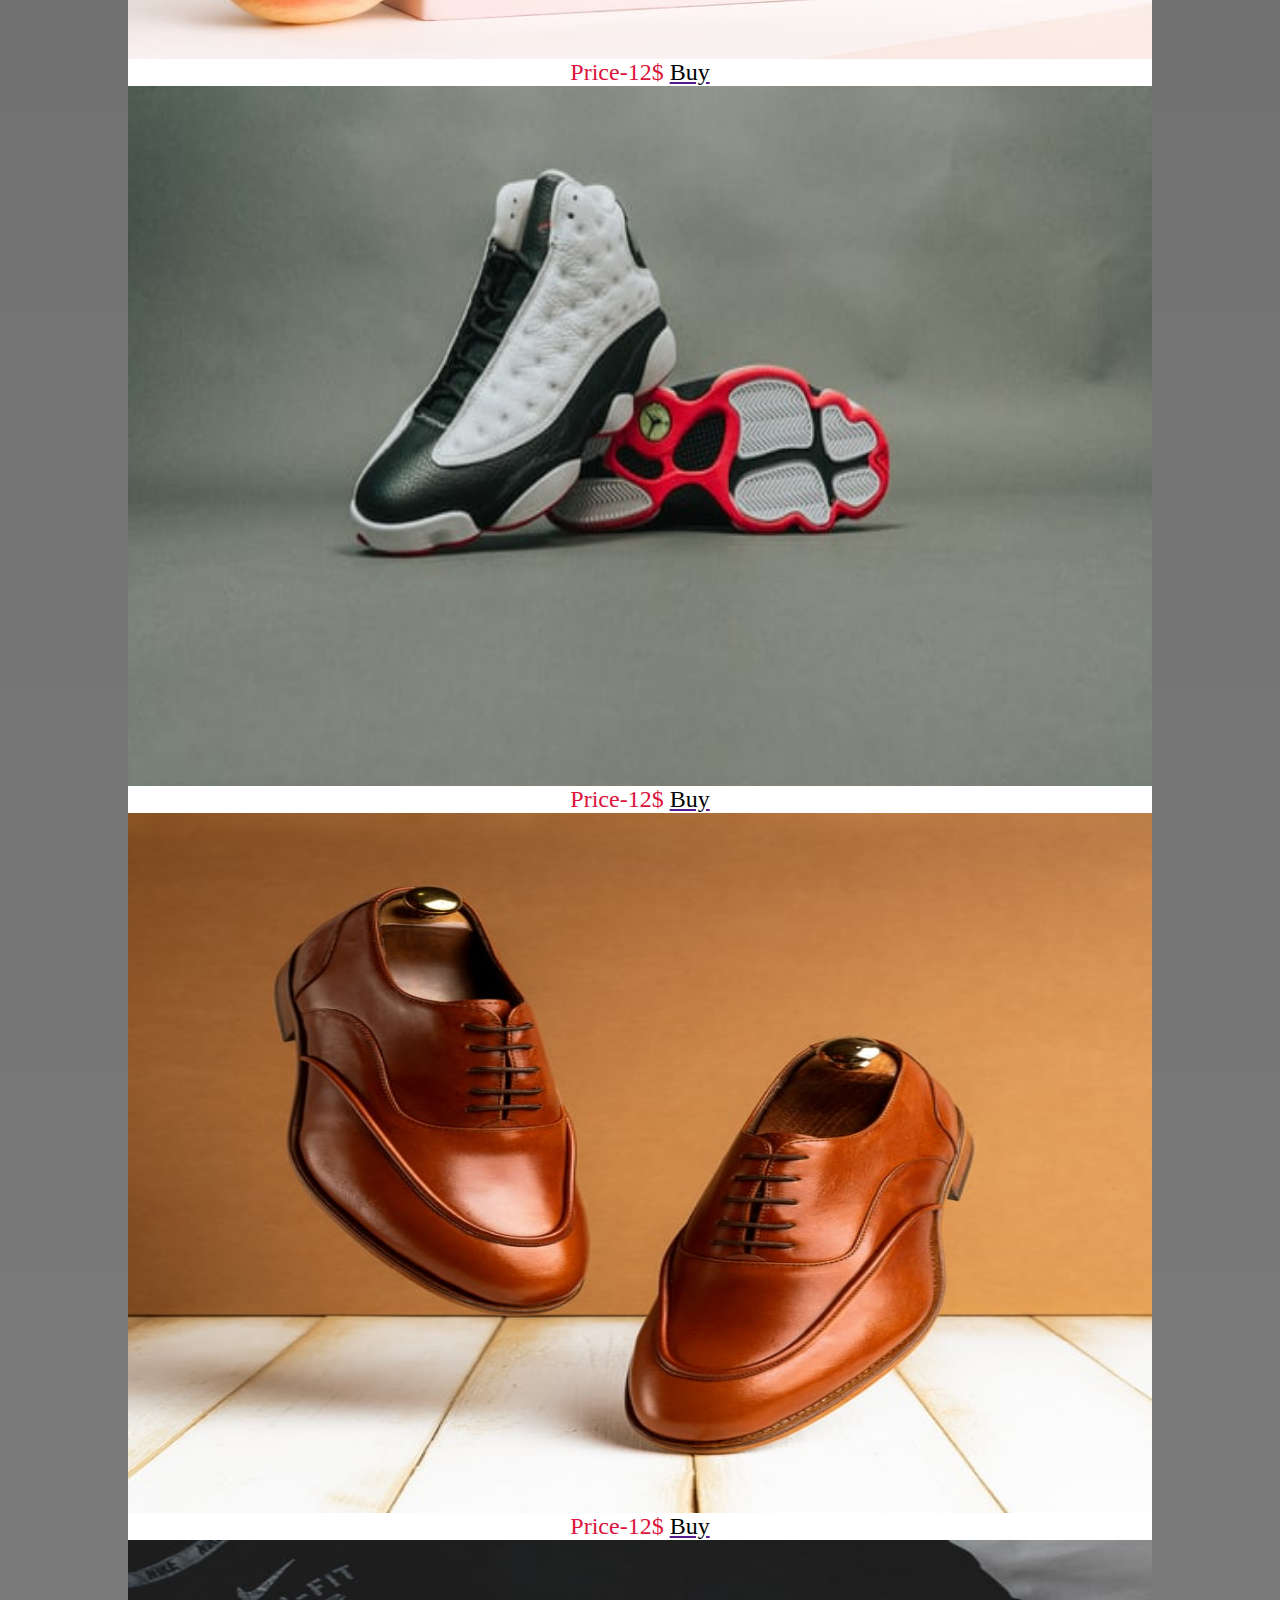
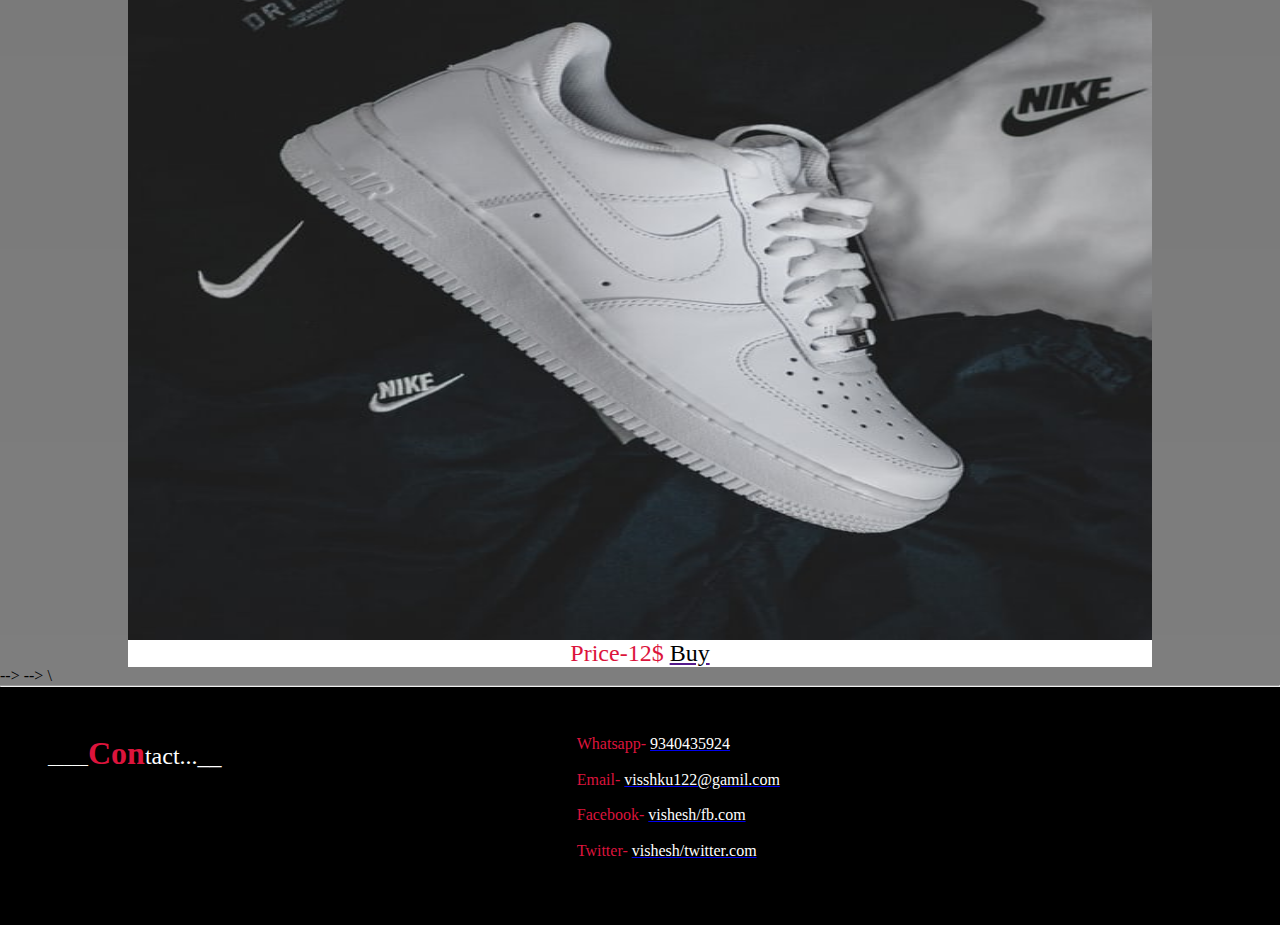
==== commit d0db791b: "Update index.html" ====
--- a/index.html
+++ b/index.html
@@ -46,7 +46,7 @@
       <img src="./img/shoes1.jpg">
       <p class="price"
         style="color: crimson; font-size: 1.5rem;text-align: center;background: white;margin-left: 10%;margin-right: 10%;">
-        Price<span>-</span>12$ <a href="#"><span
+        Price<span>-</span>12$ <a href="https://www.amazon.com/Running-Sneakers-Fashion-Athletic-Breathable/dp/B094N3S2TF/ref=sr_1_3_sspa?dchild=1&keywords=shoes+for+men+red&qid=1628099039&sr=8-3-spons&psc=1&spLa=[base64]"><span
             style="color: black;background: green;border-radius: 0.3rem;">Buy</span></a></p>
 
     </div>
@@ -54,7 +54,7 @@
       <img src="./img/shoes2.jpg">
       <p class="price"
         style="color: crimson; font-size: 1.5rem;text-align: center;background: white;margin-left: 10%;margin-right: 10%;">
-        Price<span>-</span>12$ <a href=""><span style="color: black;">Buy</span></a></p>
+        Price<span>-</span>12$ <a href="https://www.amazon.com/dp/B087BXJL9N/ref=sspa_dk_detail_3?psc=1&pd_rd_i=B087BXJL9N&pd_rd_w=E6u6K&pf_rd_p=39cbbe7c-8911-4076-85fd-8e024260e5ce&pd_rd_wg=ieY2a&pf_rd_r=14JCMBPHRQ04JM6Q2NEF&pd_rd_r=01172e56-61cd-487b-8e9a-f149f15cff89&spLa=[base64]"><span style="color: black;">Buy</span></a></p>
 
     </div>
     <div class="mai">
--- a/shoes.css
+++ b/shoes.css
@@ -96,7 +96,7 @@
     color: black;
 }
 footer{
-    background: linear-gradient(rgba(0,0,0,0.6),rgba(0,0,0,0.5)), url("..//img/pink.png"); 
+    background: linear-gradient(rgba(0,0,0,0.6),rgba(0,0,0,0.5)), url("./img/pink.png"); 
     background-size: cover;
     margin-top: 0%;
 }
@@ -255,5 +255,4 @@
   width: 80% !important;
   height: auto !important;
   margin-left: 10%;
-
-}
+}
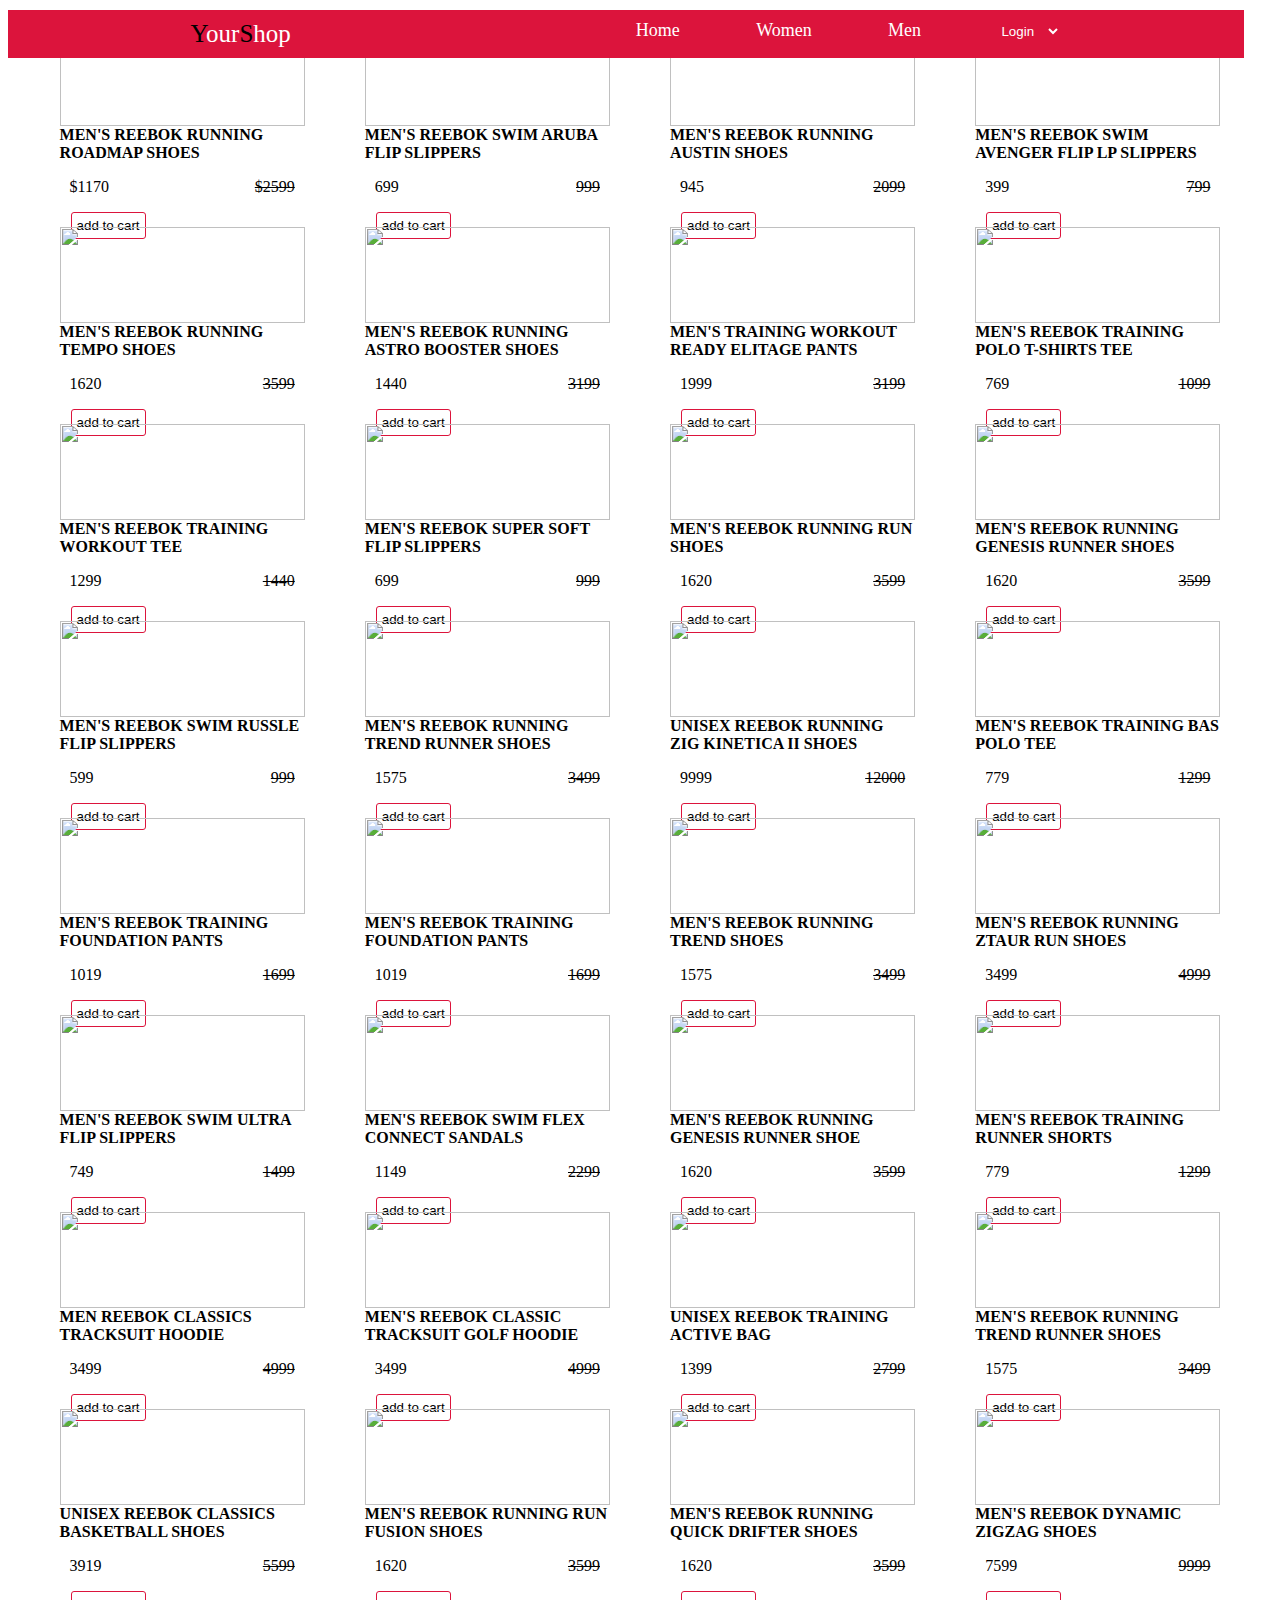
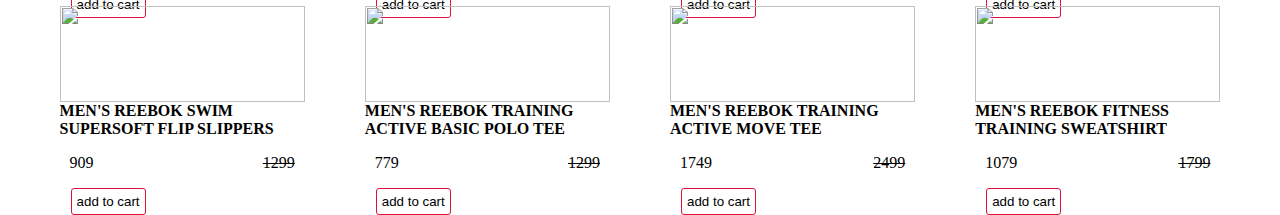
==== commit 830a991d: "Update index.html" ====
--- a/index.html
+++ b/index.html
@@ -1,167 +1,917 @@
-<link href="shoes.css" type="text/css" rel="stylesheet">
-<script src="shoes.js" type="text/javascript"></script>
-<title> vishesh</title>
 <!DOCTYPE html>
 <html lang="en">
 
 <head>
-
+    <title>YourShop</title>
+    <style>
+        
+        #container{
+            /* background-color: red; */
+            display: grid;
+            grid-template-columns: repeat(4, 1fr);
+            margin: auto;
+            margin-top: 10px;
+            width: 95%;
+            grid-gap: 20px;
+        }
+        
+        #fr1{
+            width: 100%;
+            height: 70%;
+            /* border: 1px solid red; */
+        }
+        #fr1 :hover{
+            box-shadow: rgba(0, 0, 0, 0.25) 0px 54px 55px, rgba(0, 0, 0, 0.12) 0px -12px 30px, rgba(0, 0, 0, 0.12) 0px 4px 6px, rgba(0, 0, 0, 0.17) 0px 12px 13px, rgba(0, 0, 0, 0.09) 0px -3px 5px;
+        }
+        img{
+            width: 100%;
+            height: 100%;
+        }
+        .main {
+            display: flex;
+            background-color: crimson;
+            justify-content: space-around;
+            width: 95%;
+            margin: auto;
+            padding: 10px;
+            position: fixed;
+        }
+        #parent{
+            margin: 20px;
+            /* box-shadow: rgba(0, 0, 0, 0.25) 0px 14px 28px, rgba(0, 0, 0, 0.22) 0px 10px 10px; */
+        }
+        h4{
+            margin: 0px;
+        }
+
+        .c-1 {
+            width: 35%;
+            display: flex;
+            /* border: 2px solid black; */
+            justify-content: space-between;
+            color: white;
+        }
+
+        select{
+            border: none;
+            background-color: crimson;
+            color: white;
+        }
+
+        .p1 {
+            font-size: 25px;
+        }
+
+        .c-1>div {
+            cursor: pointer;
+            font-size: 18px;
+        }
+        #fr2{
+            /* border: 1px solid red; */
+            display: flex;
+            justify-content: space-between;
+            margin-left: 10px;
+            margin-right: 10px;
+        }
+        p:last-child{
+            text-decoration: line-through;
+        }
+        #btn{
+            border: 1px solid crimson;
+            background-color: white;
+            cursor: pointer;
+            margin-left: 11px;
+            border-radius: 3px;
+            padding: 5px;
+            /* margin: 10px; */
+            /* margin: 0px; */
+        }
+        @media only screen and (min-width: 310px) and (max-width: 720px) {
+            #container{
+            /* background-color: red; */
+            display: grid;
+            grid-template-columns: repeat(2, 1fr);
+            margin: auto;
+            margin-top: 10px;
+            width: 95%;
+            grid-gap: 20px;
+        }
+        .c-1 {
+            width: 60%;
+            display: flex;
+            /* border: 2px solid black; */
+            justify-content: space-between;
+            color: white;
+        }
+        .c-1>div {
+            cursor: pointer;
+            font-size: 15px;
+        }
+        .p1 {
+            font-size: 20px;
+        }
+      
+      }
+         
+    </style>
 </head>
 
 <body>
-  <header>
-    <nav>
-   
-      <div class="logo">
-        <h1 class="logo" style="color: white;">co<span style="color: red;">nio..</span></h1>
-      </div>
- 
-      <div class="menu">
-        <a href="./index.html">Home</a>
-        <a href="./gallery.html">Gallary</a>
-        <a href="./about.html">About</a>
-        <a href="./contact.html">Contact</a>
-      </div>
-     
-    </nav>
-  
-    <main>
-      <section>
-        <h3>welcome to <span style="color: white;">co<span style="color: red;">nio..</span></span></h3>
-        <h1>Visit your store<span> </span> </h1>
-        <p>"selling offer comming soon.."</p>
-        <a href="./log.html" class="btn1">Log in</a>
-        <a href="./sign.html" class="btn2">Sign up</a>
-      </section>
-
-    </main>
-  </header>   
-
-  <footer>
-    <h2 id="heading" style="color: crimson; font-size: 3rem; text-align: center;">OFFER Running..</h2>
-    <video muted autoplay repeted>
-      <source src="./img//Purple.mp4">
-    </video>
-    <div class="mai">
-      <img src="./img/shoes1.jpg">
-      <p class="price"
-        style="color: crimson; font-size: 1.5rem;text-align: center;background: white;margin-left: 10%;margin-right: 10%;">
-        Price<span>-</span>12$ <a href="https://www.amazon.com/Running-Sneakers-Fashion-Athletic-Breathable/dp/B094N3S2TF/ref=sr_1_3_sspa?dchild=1&keywords=shoes+for+men+red&qid=1628099039&sr=8-3-spons&psc=1&spLa=[base64]"><span
-            style="color: black;background: green;border-radius: 0.3rem;">Buy</span></a></p>
-
+    <div class="main">
+        <div style="color: white;" class="p1"><span style="color: black;">Y</span>our<span
+                style="color: black;">S</span>hop</div>
+        <div class="c-1">
+            <div onclick="home()">Home</div>
+            <div onclick="women()">Women</div>
+            <div onclick="men()">Men</div>
+            <div>
+                <select>
+                    <option value="" onclick="login()">Login</option>
+                    <option value="" onclick="signup()">SignUp</option>
+                </select>
+            </div>
+        </div>
     </div>
-    <div class="mai">
-      <img src="./img/shoes2.jpg">
-      <p class="price"
-        style="color: crimson; font-size: 1.5rem;text-align: center;background: white;margin-left: 10%;margin-right: 10%;">
-        Price<span>-</span>12$ <a href="https://www.amazon.com/dp/B087BXJL9N/ref=sspa_dk_detail_3?psc=1&pd_rd_i=B087BXJL9N&pd_rd_w=E6u6K&pf_rd_p=39cbbe7c-8911-4076-85fd-8e024260e5ce&pd_rd_wg=ieY2a&pf_rd_r=14JCMBPHRQ04JM6Q2NEF&pd_rd_r=01172e56-61cd-487b-8e9a-f149f15cff89&spLa=[base64]"><span style="color: black;">Buy</span></a></p>
+
+    <div id="lm">
 
     </div>
-    <div class="mai">
-      <img src="./img/shoes15.jfif">
-      <p class="price"
-        style="color: crimson; font-size: 1.5rem;text-align: center;margin-left: 10%;margin-right: 10%;background: white;">
-        Price<span>-</span>12$ <a href=""><span
-            style="color: black;border-radius: 0.3rem;text-decoration: none;">Buy</span></a></p>
-
-      <div class="mai">
-        <img src="./img/shoes16.jfif">
-        <p class="price"
-          style="color: crimson; font-size: 1.5rem;text-align: center;margin-left: 10%;margin-right: 10%;background: white;">
-          Price<span>-</span>12$ <a href=""><span
-              style="color: black;border-radius: 0.3rem;text-decoration: none;">Buy</span></a></p>
-
-              <div class="mai">
-                <img src="./img/shoes17.jfif">
-                <p class="price" style="color: crimson; font-size: 1.5rem;text-align: center;margin-left: 10%;margin-right: 10%;background: white;">
-                  Price<span>-</span>12$ <a href=""><span style="color: black;border-radius: 0.3rem;text-decoration: none;">Buy</span></a></p>
-
-                  <div class="mai">
-                    <img src="./img/shoes18.jfif">
-                    <p class="price" style="color: crimson; font-size: 1.5rem;text-align: center;margin-left: 10%;margin-right: 10%;background: white;">
-                      Price<span>-</span>12$ <a href=""><span style="color: black;border-radius: 0.3rem;text-decoration: none;">Buy</span></a></p>
-     
-
-
-      </div>
-
-      <!-- <iframe src="..//hh.html" class="frame1"> --> -->
-
-      <!-- </iframe>
-  </footer> -->
+
 </body>
-       <!-- Slideshow container  -->
-       <!-- <div class="org">
-  <div class="slideshow-container">  -->
-
-      <!-- Full-width images with number and caption text -->
-       <!-- <div class="mySlides fade">
-      <div class="numbertext">1 / 3</div>
-      <img src="./img/shoes5.jpg" style="width: 100%;margin-right: 100%;align-items: center;">
-      <p class="price" style="color: crimson; font-size: 1.5rem;text-align: center;">Price<span>-</span>10$</p>
-      <div class="text"><a href="#">Buy</a></div>
-    </div>
-
-    <div class="mySlides fade">
-      <div class="numbertext">2 / 3</div>
-      <img src="./img/shoes2.jpg" style="width: 100%;align-items: center;">
-      <p class="price" style="color: crimson; font-size: 1.5rem;text-align: center;">Price<span>-</span>10$</p>
-      <div class="text"><a href="#">Buy</a></div>
-    </div>
-
-    <div class="mySlides fade">
-      <div class="numbertext">3 / 3</div>
-      <img src="./img/shoes3.jpg" style="width: 100%; align-items: center;">
-      <p class="price" style="color: crimson; font-size: 1.5rem;text-align: center;">Price<span>-</span>10$</p>
-      <div class="text"><a href="#">Buy</a></div>
-    </div>
-
-    <!-- <-- Next and previous buttons -->
-    <!-- <a class="prev" onclick="plusSlides(-1)">&#10094;</a>
-    <a class="next" onclick="plusSlides(1)">&#10095;</a>
-  </div>
-  <br> --> -->
-
-    <!-- <-- The dots/circles --> \
-
-      <!-- <div style="text-align:center">
-    <span class="dot" autoclick="currentSlide(1)"></span>
-    <span class="dot" autoclick="currentSlide(2)"></span>
-    <span class="dot" autoclick="currentSlide(3)"></span>
-  </div>
-</div> -->
-
-<!-- jfssjfshf -->
-
-      <!-- <div class="framwwork">
-  <iframe src="" class="fr1">
-
-  </iframe>
-  <iframe src="" class="fr2">
-
-  </iframe>
-  <iframe src="" class="fr3">
-
-  </iframe> -->
-
-    </div>
-    <hr>
-    <div class="hth">
-      <h style="color: white;">_____<span style="color: crimson;font-size: 2rem;font-weight: bold;">Con</span><span
-          style="font-size: 1.5rem;color: white;">tact...__</span></h>
-      <div class="hth2">
-        <p style="color: crimson;">Whatsapp- <a
-            href="https://api.whatsapp.com/send?phone=919340435924text=welcome%20to%20my%20what"><span
-              style="color: white;">9340435924</span></a>
-        <p style="color: crimson;">Email- <a
-            href="https://mail.google.com/mail/?view=cm&fs=1&tf=1&to=&su=Your+Subject+here&body='+msgbody+'&ui=2&tf=1&pli=1"><span
-              style="color: white;">visshku122@gamil.com</span></a></p>
-        <p style="color: crimson;">Facebook- <a href="https://www.facebook.com/"><span
-              style="color: white;">vishesh/fb.com</span></a></p>
-        <p style="color: crimson;">Twitter- <a href="https://twitter.com/?lang=en"><span
-              style="color: white;">vishesh/twitter.com</span></a></p>
-      </div>
-
-    </div>
 
 </html>
+<script>
+    function home() {
+        window.location.href = "home.html";
+    }
+    function women() {
+        window.location.href = "women.html";
+    }
+    function men() {
+        window.location.href = "men.html";
+    }
+    function login() {
+        window.location.href = "login.html";
+    }
+    function signup() {
+        window.location.href = "singup.html";
+    }
+
+    // /////////////////////////////////////////////////
+
+    var mensData = [
+        {
+            image_url:
+                "https://content.shop4reebok.com/static/Product-EX4296/reebok_EX4296_1.jpg.plp",
+            name: "MEN'S REEBOK RUNNING ROADMAP SHOES",
+            price: "$1170",
+            strikedoffprice: "$2599",
+        },
+        {
+            image_url:
+                "https://content.shop4reebok.com/static/Product-EX3921/reebok_EX3921_1.jpg.plp",
+            name: "MEN'S REEBOK SWIM ARUBA FLIP SLIPPERS ",
+            price: 699,
+            strikedoffprice: 999,
+        },
+        {
+            image_url:
+                "https://content.shop4reebok.com/static/Product-EX4160/reebok_EX4160_1.jpg.plp",
+            name: " MEN'S REEBOK RUNNING AUSTIN SHOES",
+            price: 945,
+            strikedoffprice: 2099,
+        },
+        {
+            image_url:
+                "https://content.shop4reebok.com/static/Product-FV8798/MEN_SWIM_SLIPPERS_FV8798_1.jpg.plp",
+            name: "MEN'S REEBOK SWIM AVENGER FLIP LP SLIPPERS",
+            price: 399,
+            strikedoffprice: 799,
+        },
+        {
+            image_url:
+                "https://content.shop4reebok.com/static/Product-EW5173/reebok_EW5173_1.jpg.plp",
+            name: "MEN'S REEBOK RUNNING TEMPO SHOES ",
+            price: 1620,
+            strikedoffprice: 3599,
+        },
+        {
+            image_url:
+                "https://content.shop4reebok.com/static/Product-FV7329/reebok_FV7329_1.jpg.plp ",
+            name: " MEN'S REEBOK RUNNING ASTRO BOOSTER SHOES ",
+            price: 1440,
+            strikedoffprice: 3199,
+        },
+        {
+            image_url:
+                "https://content.shop4reebok.com/static/Product-GD8567/MEN_TRAINING_PANTS_GD8567_1.jpg.plp ",
+            name: " MEN'S TRAINING WORKOUT READY ELITAGE PANTS ",
+            price: 1999,
+            strikedoffprice: 3199,
+        },
+        {
+            image_url:
+                "https://content.shop4reebok.com/static/Product-GQ8758/reebok_GQ8758_1.jpg.plp ",
+            name: "MEN'S REEBOK TRAINING  POLO T-SHIRTS TEE  ",
+            price: 769,
+            strikedoffprice: 1099,
+        },
+        {
+            image_url:
+                "https://content.shop4reebok.com/static/Product-GP7180/reebok_GP7180_1.jpg.plp",
+            name: "MEN'S REEBOK TRAINING WORKOUT  TEE  ",
+            price: 1299,
+            strikedoffprice: 1440,
+        },
+        {
+            image_url:
+                "https://content.shop4reebok.com/static/Product-EX3924/reebok_EX3924_1.jpg.plp ",
+            name: "MEN'S REEBOK SUPER SOFT FLIP SLIPPERS",
+            price: 699,
+            strikedoffprice: 999,
+        },
+        {
+            image_url:
+                "https://content.shop4reebok.com/static/Product-FW0343/reebok_FW0343_1.jpg.plp ",
+            name: "MEN'S REEBOK RUNNING RUN SHOES  ",
+            price: 1620,
+            strikedoffprice: 3599,
+        },
+        {
+            image_url:
+                "https://content.shop4reebok.com/static/Product-EX4285/reebok_EX4285_1.jpg.plp ",
+            name: "MEN'S REEBOK RUNNING GENESIS RUNNER SHOES  ",
+            price: 1620,
+            strikedoffprice: 3599,
+        },
+        {
+            image_url:
+                "https://content.shop4reebok.com/static/Product-FV9519/MEN_SWIM_SLIPPERS_FV9519_1.jpg.plp ",
+            name: "MEN'S REEBOK SWIM RUSSLE FLIP SLIPPERS  ",
+            price: 599,
+            strikedoffprice: 999,
+        },
+        {
+            image_url:
+                "https://content.shop4reebok.com/static/Product-FW0318/reebok_FW0318_1.jpg.plp ",
+            name: " MEN'S REEBOK RUNNING TREND RUNNER SHOES",
+            price: 1575,
+            strikedoffprice: 3499,
+        },
+        {
+            image_url:
+                "https://content.shop4reebok.com/static/Product-H00024/reebok_H00024_1.jpg.plp ",
+            name: "UNISEX REEBOK RUNNING ZIG KINETICA II SHOES  ",
+            price: 9999,
+            strikedoffprice: 12000,
+        },
+        {
+            image_url:
+                "https://content.shop4reebok.com/static/Product-GK9170/reebok_GK9170_1.jpg.plp ",
+            name: " MEN'S REEBOK TRAINING BAS POLO TEE ",
+            price: 779,
+            strikedoffprice: 1299,
+        },
+        {
+            image_url:
+                "https://content.shop4reebok.com/static/Product-GK9175/reebok_GK9175_1.jpg.plp",
+            name: "MEN'S REEBOK TRAINING FOUNDATION  PANTS  ",
+            price: 1019,
+            strikedoffprice: 1699,
+        },
+        {
+            image_url:
+                "https://content.shop4reebok.com/static/Product-GK9176/reebok_GK9176_1.jpg.plp ",
+            name: "MEN'S REEBOK TRAINING FOUNDATION PANTS  ",
+            price: 1019,
+            strikedoffprice: 1699,
+        },
+        {
+            image_url:
+                "https://content.shop4reebok.com/static/Product-FW0318/reebok_FW0318_1.jpg.plp ",
+            name: " MEN'S REEBOK RUNNING TREND SHOES",
+            price: 1575,
+            strikedoffprice: 3499,
+        },
+        {
+            image_url:
+                " https://content.shop4reebok.com/static/Product-G57776/reebok_G57776_1.jpg.plp ",
+            name: "  MEN'S REEBOK RUNNING ZTAUR RUN SHOES ",
+            price: 3499,
+            strikedoffprice: 4999,
+        },
+        {
+            image_url:
+                " https://content.shop4reebok.com/static/Product-FV9555/MEN_SWIM_SLIPPERS_FV9555_1.jpg.plp  ",
+            name: "MEN'S REEBOK SWIM ULTRA FLIP SLIPPERS   ",
+            price: 749,
+            strikedoffprice: 1499,
+        },
+        {
+            image_url:
+                "https://content.shop4reebok.com/static/Product-EX3994/reebok_EX3994_1.jpg.plp   ",
+            name: "  MEN'S REEBOK SWIM FLEX CONNECT SANDALS ",
+            price: 1149,
+            strikedoffprice: 2299,
+        },
+        {
+            image_url:
+                " https://content.shop4reebok.com/static/Product-EX4287/reebok_EX4287_1.jpg.plp  ",
+            name: " MEN'S REEBOK RUNNING GENESIS RUNNER SHOE  ",
+            price: 1620,
+            strikedoffprice: 3599,
+        },
+        {
+            image_url:
+                " https://content.shop4reebok.com/static/Product-GK9180/reebok_GK9180_1.jpg.plp  ",
+            name: " MEN'S REEBOK TRAINING RUNNER SHORTS  ",
+            price: 779,
+            strikedoffprice: 1299,
+        },
+        {
+            image_url:
+                " https://content.shop4reebok.com/static/Product-HB5732/reebok_HB5732_1.jpg.plp  ",
+            name: " MEN REEBOK CLASSICS TRACKSUIT HOODIE  ",
+            price: 3499,
+            strikedoffprice: 4999,
+        },
+        {
+            image_url:
+                " https://content.shop4reebok.com/static/Product-HB5733/reebok_HB5733_1.jpg.plp  ",
+            name: "MEN'S REEBOK CLASSIC TRACKSUIT GOLF HOODIE   ",
+            price: 3499,
+            strikedoffprice: 4999,
+        },
+        {
+            image_url:
+                "https://content.shop4reebok.com/static/Product-FQ5364/reebok_FQ5364_1.jpg.plp   ",
+            name: " UNISEX REEBOK TRAINING ACTIVE  BAG ",
+            price: 1399,
+            strikedoffprice: 2799,
+        },
+        {
+            image_url:
+                "https://content.shop4reebok.com/static/Product-FW0318/reebok_FW0318_1.jpg.plp ",
+            name: " MEN'S REEBOK RUNNING TREND RUNNER SHOES",
+            price: 1575,
+            strikedoffprice: 3499,
+        },
+        {
+            image_url:
+                "https://content.shop4reebok.com/static/Product-G57705/reebok_G57705_1.jpg.plp",
+            name: "UNISEX REEBOK CLASSICS  BASKETBALL SHOES",
+            price: 3919,
+            strikedoffprice: 5599,
+        },
+        {
+            image_url:
+                "https://content.shop4reebok.com/static/Product-FW0344/reebok_FW0344_1.jpg.plp",
+            name: "MEN'S REEBOK RUNNING RUN FUSION  SHOES",
+            price: 1620,
+            strikedoffprice: 3599,
+        },
+        {
+            image_url:
+                "https://content.shop4reebok.com/static/Product-EX4272/reebok_EX4272_1.jpg.plp",
+            name: "MEN'S REEBOK RUNNING QUICK DRIFTER SHOES",
+            price: 1620,
+            strikedoffprice: 3599,
+        },
+        {
+            image_url:
+                "https://content.shop4reebok.com/static/Product-H02293/reebok_H02293_1.jpg.plp",
+            name: "MEN'S REEBOK DYNAMIC ZIGZAG SHOES",
+            price: 7599,
+            strikedoffprice: 9999,
+        },
+        {
+            image_url:
+                "https://content.shop4reebok.com/static/Product-FV9551/MEN_SWIM_SLIPPERS_FV9551_1.jpg.plp",
+            name: "MEN'S REEBOK SWIM SUPERSOFT FLIP SLIPPERS",
+            price: 909,
+            strikedoffprice: 1299,
+        },
+        {
+            image_url:
+                "https://content.shop4reebok.com/static/Product-HC3528/reebok_HC3528_1.jpg.plp",
+            name: "MEN'S REEBOK TRAINING ACTIVE BASIC POLO TEE",
+            price: 779,
+            strikedoffprice: 1299,
+        },
+        {
+            image_url:
+                "https://content.shop4reebok.com/static/Product-HF3794/reebok_HF3794_01.JPG.plp ",
+            name: "MEN'S REEBOK TRAINING ACTIVE MOVE TEE ",
+            price: 1749,
+            strikedoffprice: 2499,
+        },
+        {
+            image_url:
+                "https://content.shop4reebok.com/static/Product-HG5456/reebok_HG5456_1.jpg.plp",
+            name: "MEN'S REEBOK FITNESS TRAINING  SWEATSHIRT",
+            price: 1079,
+            strikedoffprice: 1799,
+        },
+    ];
+
+    localStorage.setItem("mensData", JSON.stringify(mensData));
+
+
+    var womensData = [
+        {
+            image_url:
+                "https://content.shop4reebok.com/static/Product-GL2296/reebok_GL2296_1.jpg.plp",
+            name: "WOMEN'S REEBOK PRINT LEGGINGS ",
+            price: 1549,
+            strikedoffprice: 1799,
+        },
+        {
+            image_url:
+                "https://content.shop4reebok.com/static/Product-GV5726/reebok_GV5726_1.jpg.plp",
+            name: "WOMEN'S REEBOK POLYTIGHT",
+            price: 1249,
+            strikedoffprice: 1749,
+        },
+        {
+            image_url:
+                "https://content.shop4reebok.com/static/Product-GT2338/reebok_GT2338_1.jpg.plp",
+            name: "WOMEN'S REEBOK SLEEVE TEE",
+            price: 699,
+            strikedoffprice: 1245,
+        },
+        {
+            image_url:
+                "https://content.shop4reebok.com/static/Product-GL2841/adidas_GL2841_1.jpg.plp",
+            name: "WOMEN'S REEBOK PP TIGHTS",
+            price: 749,
+            strikedoffprice: 1299,
+        },
+        {
+            image_url:
+                "https://content.shop4reebok.com/static/Product-GL2842/adidas_GL2842_1.jpg.plp",
+            name: "WOMEN'S REEBOK PP TIGHTS",
+            price: 749,
+            strikedoffprice: 1299,
+        },
+        {
+            image_url:
+                "https://content.shop4reebok.com/static/Product-GK6777/reebok_GK6777_1.jpg.plp",
+            name: "WOMEN'S REEBOK CLASSIC LEGGINGS",
+            price: 1399,
+            strikedoffprice: 2799,
+        },
+        {
+            image_url:
+                "https://content.shop4reebok.com/static/Product-GM3404/adidas_GM3404_1.jpg.plp",
+            name: "WOMEN'S REEBOK CLASSIC TIGHTS",
+            price: 1099,
+            strikedoffprice: 1249,
+        },
+        {
+            image_url:
+                "https://content.shop4reebok.com/static/Product-GL5609/reebok_GL5609_1.jpg.plp",
+            name: "UNISEX REEBOK SHOW SHOES",
+            price: 1249,
+            strikedoffprice: 1489,
+        },
+        {
+            image_url:
+                "https://content.shop4reebok.com/static/Product-GK6777/reebok_GK6777_1.jpg.plp",
+            name: "WOMEN'S CLASSIC REEBOK PANTS",
+            price: 1459,
+            strikedoffprice: 1235,
+        },
+        {
+            image_url:
+                "https://content.shop4reebok.com/static/Product-GT2355/reebok_GT2355_1.jpg.plp",
+            name: "WOMEN'S REEBOK RUNNING RUN ESSENTIALS SHORT SLEEVE GRAPHIC",
+            price: 849,
+            strikedoffprice: 2599,
+        },
+        {
+            image_url:
+                "https://content.shop4reebok.com/static/Product-GM3404/adidas_GM3404_1.jpg.plp",
+            name: "WOMEN'S REEBOK TRAINING WOR MESH TIGHTS",
+            price: 1550,
+            strikedoffprice: 2599,
+        },
+        {
+            image_url:
+                "https://content.shop4reebok.com/static/Product-GM5610/reebok_GM5610_1.jpg.plp",
+            name: "WOMEN'S REEBOK RUNNING OSR HIGH-IMPACT BRA",
+            price: 1399,
+            strikedoffprice: 6599,
+        },
+        {
+            image_url:
+                "https://content.shop4reebok.com/static/Product-FQ5266/UNISEX_TRAINING_BAGS_FQ5266_1.jpg.plp",
+            name: "UNISEX REEBOK TRAINING ACTIVE CORE BACKPACK - MEDIUM",
+            price: 949,
+            strikedoffprice: 1899,
+        },
+        {
+            image_url:
+                "https://content.shop4reebok.com/static/Product-GL2296/reebok_GL2296_1.jpg.plp",
+            name: "WOMEN'S REEBOK PRINT LEGGINGS ",
+            price: 1549,
+            strikedoffprice: 1799,
+        },
+        {
+            image_url:
+                "https://content.shop4reebok.com/static/Product-GV5726/reebok_GV5726_1.jpg.plp",
+            name: "WOMEN'S REEBOK POLYTIGHT",
+            price: 1249,
+            strikedoffprice: 1749,
+        },
+        {
+            image_url:
+                "https://content.shop4reebok.com/static/Product-GT2338/reebok_GT2338_1.jpg.plp",
+            name: "WOMEN'S REEBOK SLEEVE TEE",
+            price: 699,
+            strikedoffprice: 1245,
+        },
+        {
+            image_url:
+                "https://content.shop4reebok.com/static/Product-GL2841/adidas_GL2841_1.jpg.plp",
+            name: "WOMEN'S REEBOK PP TIGHTS",
+            price: 749,
+            strikedoffprice: 1299,
+        },
+        {
+            image_url:
+                "https://content.shop4reebok.com/static/Product-GL2842/adidas_GL2842_1.jpg.plp",
+            name: "WOMEN'S REEBOK PP TIGHTS",
+            price: 749,
+            strikedoffprice: 1299,
+        },
+        {
+            image_url:
+                "https://content.shop4reebok.com/static/Product-GK6777/reebok_GK6777_1.jpg.plp",
+            name: "WOMEN'S REEBOK CLASSIC LEGGINGS",
+            price: 1399,
+            strikedoffprice: 2799,
+        },
+        {
+            image_url:
+                "https://content.shop4reebok.com/static/Product-GM3404/adidas_GM3404_1.jpg.plp",
+            name: "WOMEN'S REEBOK CLASSIC TIGHTS",
+            price: 1099,
+            strikedoffprice: 1249,
+        },
+        {
+            image_url:
+                "https://content.shop4reebok.com/static/Product-GL5609/reebok_GL5609_1.jpg.plp",
+            name: "UNISEX REEBOK SHOW SHOES",
+            price: 1249,
+            strikedoffprice: 1489,
+        },
+        {
+            image_url:
+                "https://content.shop4reebok.com/static/Product-GK6777/reebok_GK6777_1.jpg.plp",
+            name: "WOMEN'S CLASSIC REEBOK PANTS",
+            price: 1459,
+            strikedoffprice: 1235,
+        },
+        {
+            image_url:
+                "https://content.shop4reebok.com/static/Product-GT2355/reebok_GT2355_1.jpg.plp",
+            name: "WOMEN'S REEBOK RUNNING RUN ESSENTIALS SHORT SLEEVE GRAPHIC",
+            price: 849,
+            strikedoffprice: 2599,
+        },
+        {
+            image_url:
+                "https://content.shop4reebok.com/static/Product-GM3404/adidas_GM3404_1.jpg.plp",
+            name: "WOMEN'S REEBOK TRAINING WOR MESH TIGHTS",
+            price: 1550,
+            strikedoffprice: 2599,
+        },
+        {
+            image_url:
+                "https://content.shop4reebok.com/static/Product-GM5610/reebok_GM5610_1.jpg.plp",
+            name: "WOMEN'S REEBOK RUNNING OSR HIGH-IMPACT BRA",
+            price: 1399,
+            strikedoffprice: 6599,
+        },
+        {
+            image_url:
+                "https://content.shop4reebok.com/static/Product-FQ5266/UNISEX_TRAINING_BAGS_FQ5266_1.jpg.plp",
+            name: "UNISEX REEBOK TRAINING ACTIVE CORE BACKPACK - MEDIUM",
+            price: 949,
+            strikedoffprice: 1899,
+        },
+        {
+            image_url:
+                "https://content.shop4reebok.com/static/Product-GL2296/reebok_GL2296_1.jpg.plp",
+            name: "WOMEN'S REEBOK PRINT LEGGINGS ",
+            price: 1549,
+            strikedoffprice: 1799,
+        },
+        {
+            image_url:
+                "https://content.shop4reebok.com/static/Product-GV5726/reebok_GV5726_1.jpg.plp",
+            name: "WOMEN'S REEBOK POLYTIGHT",
+            price: 1249,
+            strikedoffprice: 1749,
+        },
+        {
+            image_url:
+                "https://content.shop4reebok.com/static/Product-GT2338/reebok_GT2338_1.jpg.plp",
+            name: "WOMEN'S REEBOK SLEEVE TEE",
+            price: 699,
+            strikedoffprice: 1245,
+        },
+        {
+            image_url:
+                "https://content.shop4reebok.com/static/Product-GL2841/adidas_GL2841_1.jpg.plp",
+            name: "WOMEN'S REEBOK PP TIGHTS",
+            price: 749,
+            strikedoffprice: 1299,
+        },
+        {
+            image_url:
+                "https://content.shop4reebok.com/static/Product-GL2842/adidas_GL2842_1.jpg.plp",
+            name: "WOMEN'S REEBOK PP TIGHTS",
+            price: 749,
+            strikedoffprice: 1299,
+        },
+        {
+            image_url:
+                "https://content.shop4reebok.com/static/Product-GK6777/reebok_GK6777_1.jpg.plp",
+            name: "WOMEN'S REEBOK CLASSIC LEGGINGS",
+            price: 1399,
+            strikedoffprice: 2799,
+        },
+        {
+            image_url:
+                "https://content.shop4reebok.com/static/Product-GM3404/adidas_GM3404_1.jpg.plp",
+            name: "WOMEN'S REEBOK CLASSIC TIGHTS",
+            price: 1099,
+            strikedoffprice: 1249,
+        },
+        {
+            image_url:
+                "https://content.shop4reebok.com/static/Product-GL5609/reebok_GL5609_1.jpg.plp",
+            name: "UNISEX REEBOK SHOW SHOES",
+            price: 1249,
+            strikedoffprice: 1489,
+        },
+        {
+            image_url:
+                "https://content.shop4reebok.com/static/Product-GK6777/reebok_GK6777_1.jpg.plp",
+            name: "WOMEN'S CLASSIC REEBOK PANTS",
+            price: 1459,
+            strikedoffprice: 1235,
+        },
+        {
+            image_url:
+                "https://content.shop4reebok.com/static/Product-GT2355/reebok_GT2355_1.jpg.plp",
+            name: "WOMEN'S REEBOK RUNNING RUN ESSENTIALS SHORT SLEEVE GRAPHIC",
+            price: 849,
+            strikedoffprice: 2599,
+        },
+        {
+            image_url:
+                "https://content.shop4reebok.com/static/Product-GM3404/adidas_GM3404_1.jpg.plp",
+            name: "WOMEN'S REEBOK TRAINING WOR MESH TIGHTS",
+            price: 1550,
+            strikedoffprice: 2599,
+        },
+        {
+            image_url:
+                "https://content.shop4reebok.com/static/Product-GM5610/reebok_GM5610_1.jpg.plp",
+            name: "WOMEN'S REEBOK RUNNING OSR HIGH-IMPACT BRA",
+            price: 1399,
+            strikedoffprice: 6599,
+        },
+        {
+            image_url:
+                "https://content.shop4reebok.com/static/Product-FQ5266/UNISEX_TRAINING_BAGS_FQ5266_1.jpg.plp",
+            name: "UNISEX REEBOK TRAINING ACTIVE CORE BACKPACK - MEDIUM",
+            price: 949,
+            strikedoffprice: 1899,
+        },
+        {
+            image_url:
+                "https://content.shop4reebok.com/static/Product-GL2296/reebok_GL2296_1.jpg.plp",
+            name: "WOMEN'S REEBOK PRINT LEGGINGS ",
+            price: 1549,
+            strikedoffprice: 1799,
+        },
+        {
+            image_url:
+                "https://content.shop4reebok.com/static/Product-GV5726/reebok_GV5726_1.jpg.plp",
+            name: "WOMEN'S REEBOK POLYTIGHT",
+            price: 1249,
+            strikedoffprice: 1749,
+        },
+        {
+            image_url:
+                "https://content.shop4reebok.com/static/Product-GT2338/reebok_GT2338_1.jpg.plp",
+            name: "WOMEN'S REEBOK SLEEVE TEE",
+            price: 699,
+            strikedoffprice: 1245,
+        },
+        {
+            image_url:
+                "https://content.shop4reebok.com/static/Product-GL2841/adidas_GL2841_1.jpg.plp",
+            name: "WOMEN'S REEBOK PP TIGHTS",
+            price: 749,
+            strikedoffprice: 1299,
+        },
+        {
+            image_url:
+                "https://content.shop4reebok.com/static/Product-GL2842/adidas_GL2842_1.jpg.plp",
+            name: "WOMEN'S REEBOK PP TIGHTS",
+            price: 749,
+            strikedoffprice: 1299,
+        },
+        {
+            image_url:
+                "https://content.shop4reebok.com/static/Product-GK6777/reebok_GK6777_1.jpg.plp",
+            name: "WOMEN'S REEBOK CLASSIC LEGGINGS",
+            price: 1399,
+            strikedoffprice: 2799,
+        },
+        {
+            image_url:
+                "https://content.shop4reebok.com/static/Product-GM3404/adidas_GM3404_1.jpg.plp",
+            name: "WOMEN'S REEBOK CLASSIC TIGHTS",
+            price: 1099,
+            strikedoffprice: 1249,
+        },
+        {
+            image_url:
+                "https://content.shop4reebok.com/static/Product-GL5609/reebok_GL5609_1.jpg.plp",
+            name: "UNISEX REEBOK SHOW SHOES",
+            price: 1249,
+            strikedoffprice: 1489,
+        },
+        {
+            image_url:
+                "https://content.shop4reebok.com/static/Product-GK6777/reebok_GK6777_1.jpg.plp",
+            name: "WOMEN'S CLASSIC REEBOK PANTS",
+            price: 1459,
+            strikedoffprice: 1235,
+        },
+        {
+            image_url:
+                "https://content.shop4reebok.com/static/Product-GT2355/reebok_GT2355_1.jpg.plp",
+            name: "WOMEN'S REEBOK RUNNING RUN ESSENTIALS SHORT SLEEVE GRAPHIC",
+            price: 849,
+            strikedoffprice: 2599,
+        },
+        {
+            image_url:
+                "https://content.shop4reebok.com/static/Product-GM3404/adidas_GM3404_1.jpg.plp",
+            name: "WOMEN'S REEBOK TRAINING WOR MESH TIGHTS",
+            price: 1550,
+            strikedoffprice: 2599,
+        },
+        {
+            image_url:
+                "https://content.shop4reebok.com/static/Product-GM5610/reebok_GM5610_1.jpg.plp",
+            name: "WOMEN'S REEBOK RUNNING OSR HIGH-IMPACT BRA",
+            price: 1399,
+            strikedoffprice: 6599,
+        },
+        {
+            image_url:
+                "https://content.shop4reebok.com/static/Product-FQ5266/UNISEX_TRAINING_BAGS_FQ5266_1.jpg.plp",
+            name: "UNISEX REEBOK TRAINING ACTIVE CORE BACKPACK - MEDIUM",
+            price: 949,
+            strikedoffprice: 1899,
+        },
+        {
+            image_url:
+                "https://content.shop4reebok.com/static/Product-GL2296/reebok_GL2296_1.jpg.plp",
+            name: "WOMEN'S REEBOK PRINT LEGGINGS ",
+            price: 1549,
+            strikedoffprice: 1799,
+        },
+        {
+            image_url:
+                "https://content.shop4reebok.com/static/Product-GV5726/reebok_GV5726_1.jpg.plp",
+            name: "WOMEN'S REEBOK POLYTIGHT",
+            price: 1249,
+            strikedoffprice: 1749,
+        },
+        {
+            image_url:
+                "https://content.shop4reebok.com/static/Product-GT2338/reebok_GT2338_1.jpg.plp",
+            name: "WOMEN'S REEBOK SLEEVE TEE",
+            price: 699,
+            strikedoffprice: 1245,
+        },
+        {
+            image_url:
+                "https://content.shop4reebok.com/static/Product-GL2841/adidas_GL2841_1.jpg.plp",
+            name: "WOMEN'S REEBOK PP TIGHTS",
+            price: 749,
+            strikedoffprice: 1299,
+        },
+        {
+            image_url:
+                "https://content.shop4reebok.com/static/Product-GL2842/adidas_GL2842_1.jpg.plp",
+            name: "WOMEN'S REEBOK PP TIGHTS",
+            price: 749,
+            strikedoffprice: 1299,
+        },
+        {
+            image_url:
+                "https://content.shop4reebok.com/static/Product-GK6777/reebok_GK6777_1.jpg.plp",
+            name: "WOMEN'S REEBOK CLASSIC LEGGINGS",
+            price: 1399,
+            strikedoffprice: 2799,
+        },
+        {
+            image_url:
+                "https://content.shop4reebok.com/static/Product-GM3404/adidas_GM3404_1.jpg.plp",
+            name: "WOMEN'S REEBOK CLASSIC TIGHTS",
+            price: 1099,
+            strikedoffprice: 1249,
+        },
+        {
+            image_url:
+                "https://content.shop4reebok.com/static/Product-GL5609/reebok_GL5609_1.jpg.plp",
+            name: "UNISEX REEBOK SHOW SHOES",
+            price: 1249,
+            strikedoffprice: 1489,
+        },
+        {
+            image_url:
+                "https://content.shop4reebok.com/static/Product-GK6777/reebok_GK6777_1.jpg.plp",
+            name: "WOMEN'S CLASSIC REEBOK PANTS",
+            price: 1459,
+            strikedoffprice: 1235,
+        },
+        {
+            image_url:
+                "https://content.shop4reebok.com/static/Product-GT2355/reebok_GT2355_1.jpg.plp",
+            name: "WOMEN'S REEBOK RUNNING RUN ESSENTIALS SHORT SLEEVE GRAPHIC",
+            price: 849,
+            strikedoffprice: 2599,
+        },
+        {
+            image_url:
+                "https://content.shop4reebok.com/static/Product-GM3404/adidas_GM3404_1.jpg.plp",
+            name: "WOMEN'S REEBOK TRAINING WOR MESH TIGHTS",
+            price: 1550,
+            strikedoffprice: 2599,
+        },
+        {
+            image_url:
+                "https://content.shop4reebok.com/static/Product-GM5610/reebok_GM5610_1.jpg.plp",
+            name: "WOMEN'S REEBOK RUNNING OSR HIGH-IMPACT BRA",
+            price: 1399,
+            strikedoffprice: 6599,
+        },
+        {
+            image_url:
+                "https://content.shop4reebok.com/static/Product-FQ5266/UNISEX_TRAINING_BAGS_FQ5266_1.jpg.plp",
+            name: "UNISEX REEBOK TRAINING ACTIVE CORE BACKPACK - MEDIUM",
+            price: 949,
+            strikedoffprice: 1899,
+        },
+    ];
+
+
+    var ma = document.createElement("div");
+    ma.setAttribute("id","container");
+
+    mensData.map(function(elem){
+        var parent = document.createElement("div");
+        parent.setAttribute("id","parent");
+
+        var fr1 = document.createElement("div");
+        fr1.setAttribute("id","fr1");
+
+        var fr2 = document.createElement("div");
+        fr2.setAttribute("id","fr2");
+        
+        var img = document.createElement("img");
+        img.setAttribute("src", elem.image_url);
+
+        var h1 = document.createElement("h4");
+        h1.textContent = elem.name;
+
+        var p = document.createElement("p");
+        p.textContent = elem.price;
+
+        var p1 = document.createElement("p");
+        p1.textContent = elem.strikedoffprice;
+
+        var btn = document.createElement("button");
+        btn.setAttribute("id","btn");
+        btn.textContent = "add to cart";
+
+        fr1.append(img,);
+        fr2.append(p,p1);
+        parent.append(fr1,h1,fr2,btn);
+        ma.append(parent);
+        document.querySelector("#lm").append(ma);
+
+    });
+
+
+</script>
